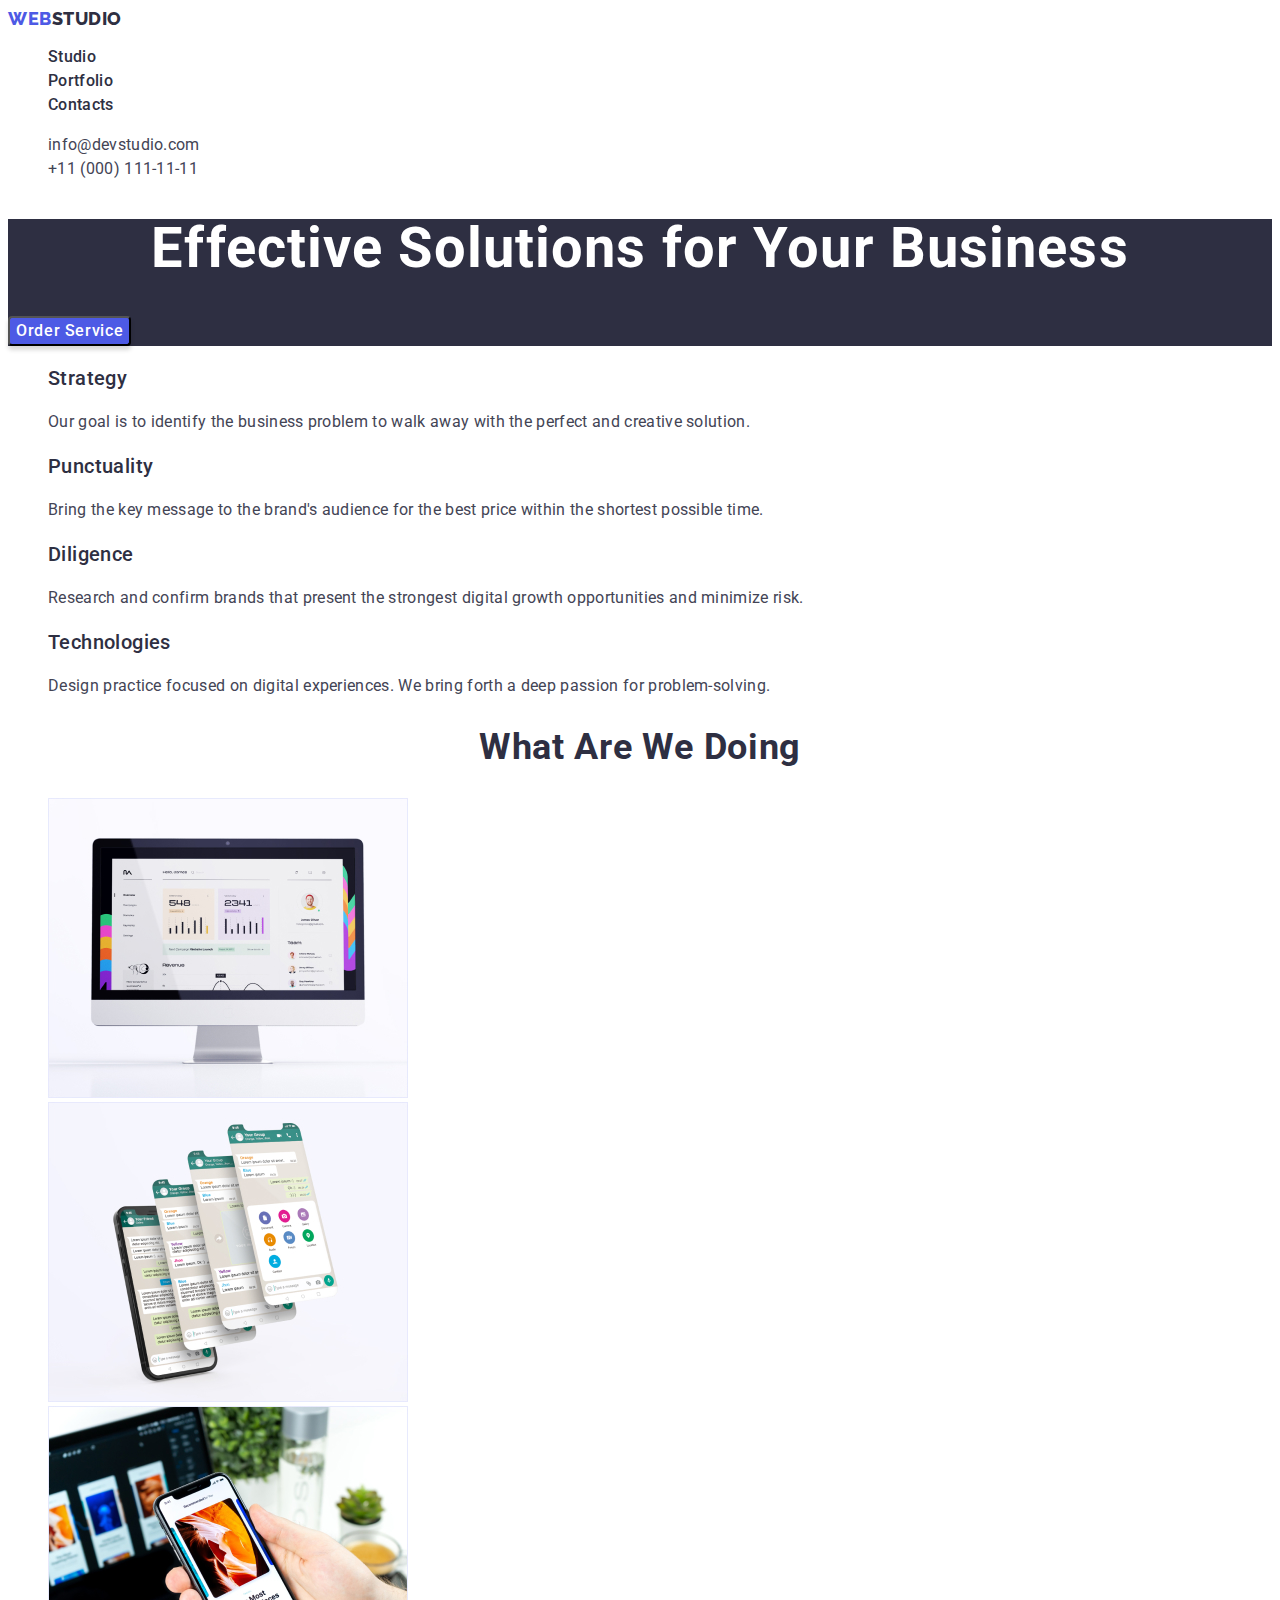
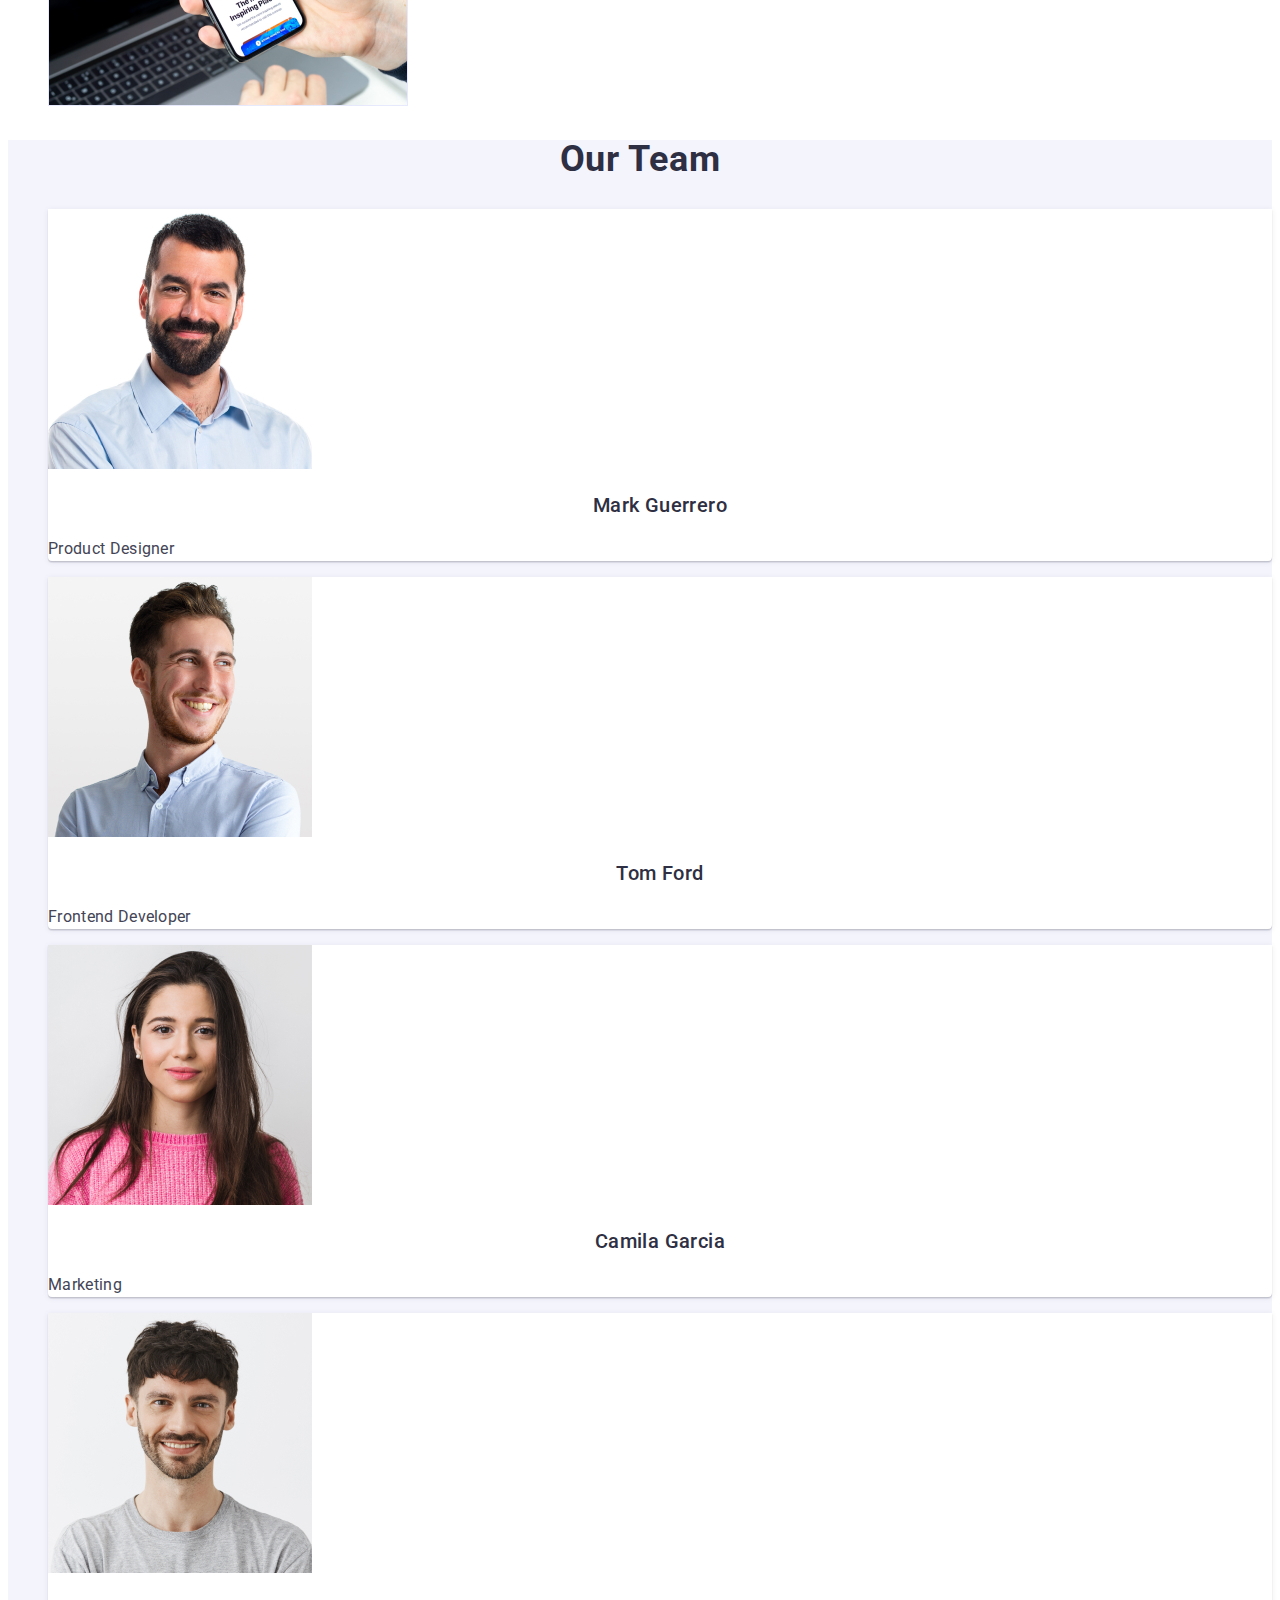
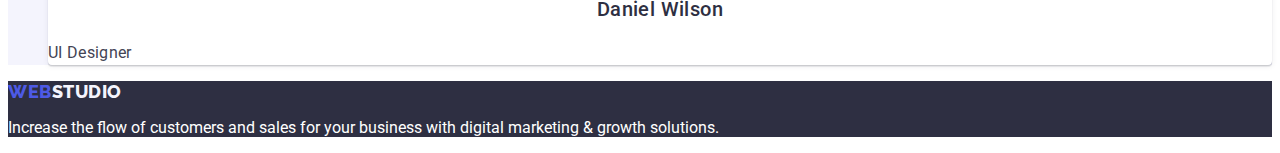
==== index.html @ bfe48718 "Initial commit" ====
<!DOCTYPE html>
<html lang="en">
  <head>
    <meta charset="UTF-8" />
    <meta http-equiv="X-UA-Compatible" content="IE=edge" />
    <meta name="viewport" content="width=device-width, initial-scale=1.0" />
    <title>WebStudio</title>
    <link rel="preconnect" href="https://fonts.googleapis.com" />
    <link rel="preconnect" href="https://fonts.gstatic.com" crossorigin />
    <link
      href="https://fonts.googleapis.com/css2?family=Raleway:wght@800&family=Roboto:wght@400;500;700;900&display=swap"
      rel="stylesheet"
    />
    <link rel="preconnect" href="https://fonts.gstatic.com" />
    <link rel="stylesheet" href="./css/styles.css" />
  </head>
  <body class="body">
    <header class="header">
      <!-- navigation -->
      <nav class="navigate">
        <!-- logo -->
        <a class="logo link" href="./index.html"
          >Web<span class="logo-part">Studio</span></a
        >

        <!--navigation -->
        <ul class="nav-link list">
          <li><a class="link-studio link" href="./index.html">Studio</a></li>
          <li>
            <a class="link-studio link" href="./portfolio.html">Portfolio</a>
          </li>
          <li><a class="link-studio link" href="">Contacts</a></li>
        </ul>
      </nav>

      <!-- contacts -->
      <address class="address list">
        <ul class="contacts-list list">
          <li>
            <a class="contacts link" href="mailto:info@devstudio.com"
              >info@devstudio.com</a
            >
          </li>
          <li>
            <a class="contacts link" href="tel:+110001111111"
              >+11 (000) 111-11-11</a
            >
          </li>
        </ul>
      </address>
    </header>

    <main>
      <section class="section-hero">
        <!-- Hero image -->
        <h1 class="title">Effective Solutions for Your Business</h1>
        <button class="title-button" type="button">Order Service</button>
      </section>

      <!-- Section_1 -->
      <section class="section-first">
        <h2 class="section-first" hidden>Section-first</h2>
        <ul class="sectionfirst-list list">
          <li class="box">
            <h3 class="title-first">Strategy</h3>
            <p class="text-box">
              Our goal is to identify the business problem to walk away with the
              perfect and creative solution.
            </p>
          </li>
          <li class="box">
            <h3 class="title-first">Punctuality</h3>
            <p class="text-box">
              Bring the key message to the brand's audience for the best price
              within the shortest possible time.
            </p>
          </li>
          <li class="box">
            <h3 class="title-first">Diligence</h3>
            <p class="text-box">
              Research and confirm brands that present the strongest digital
              growth opportunities and minimize risk.
            </p>
          </li>
          <li class="box">
            <h3 class="title-first">Technologies</h3>
            <p class="text-box">
              Design practice focused on digital experiences. We bring forth a
              deep passion for problem-solving.
            </p>
          </li>
        </ul>
      </section>

      <!-- Section_2 -->
      <section class="section-second">
        <h2 class="sectionsecond-title">What are we doing</h2>
        <ul class="img-list list">
          <li>
            <img src="./images/img3.jpg" alt="PC" width="360" height="300" />
          </li>
          <li>
            <img src="./images/img1.jpg" alt="App" width="360" height="300" />
          </li>
          <li>
            <img
              src="./images/img2.jpg"
              alt="mobile"
              width="360"
              height="300"
            />
          </li>
        </ul>
      </section>

      <!-- Section_3 -->
      <section class="section-three">
        <h2 class="team-title">Our Team</h2>
        <ul class="team-list list">
          <li class="member-team">
            <img
              src="./images/Guerrero.jpg"
              alt="mark gurerro"
              width="264"
              height="260"
            />
            <h3 class="member-name">Mark Guerrero</h3>
            <p class="position">Product Designer</p>
          </li>
          <li class="member-team">
            <img
              src="./images/Ford.jpg"
              alt="Tom Ford"
              width="264"
              height="260"
            />
            <h3 class="member-name">Tom Ford</h3>
            <p class="position">Frontend Developer</p>
          </li>
          <li class="member-team">
            <img
              src="./images/Garcia.jpg"
              alt="Camila Garcia"
              width="264"
              height="260"
            />
            <h3 class="member-name">Camila Garcia</h3>
            <p class="position">Marketing</p>
          </li>
          <li class="member-team">
            <img
              src="./images/Wilson.jpg"
              alt="Daniel Wilson"
              width="264"
              height="260"
            />
            <h3 class="member-name">Daniel Wilson</h3>
            <p class="position">UI Designer</p>
          </li>
        </ul>
      </section>
    </main>
    <!-- footer -->
    <footer class="footer">
      <a class="footer-link link" href="./index.html"
        >Web<span class="logo-footer">Studio</span></a
      >
      <p class="footer-text">
        Increase the flow of customers and sales for your business with digital
        marketing & growth solutions.
      </p>
    </footer>
  </body>
</html>
---- css/styles.css ----
:root {
    --brand-color-white: #FFFFFF;
    --brand-color-text: #434455;
    --brand-color-navyblue: #2E2F42;
    --brand-color-iris: #4D5AE5;
    --brand-color-buttonhover: #404BBF;
    --brand-color-cloud: #F4F4FD;
}

body {
    font-family: Roboto, sans-serif;
    color: var(--brand-color-text);
    background: var(--brand-color-white);
    font-size: 16px;

}

.body-portfolio {}

.link {
    text-decoration: none;
}

.list {
    list-style: none;
}


/* buttons cursor pointer */
.buttons-filters,
.title-button {
    cursor: pointer;
}


/* Header */
.header {}

/* logo */
.logo {
    font-family: Raleway, sans-serif;
    font-style: normal;
    font-weight: 800;
    font-size: 18px;
    line-height: 1.17;
    text-transform: uppercase;

    letter-spacing: 0.03em;
    color: var(--brand-color-iris);

}

.logo-part {
    color: var(--brand-color-navyblue);
}


.logo:hover {
    text-decoration: underline;
}

.link-studio {
    font-weight: 500;
    font-size: 16px;
    line-height: 1.5;
    letter-spacing: 0.02em;
    color: var(--brand-color-navyblue);

}


.link-studio:hover,
.link-studio:focus {
    color: var(--brand-color-buttonhover);
}



.contacts-list,
.contacts {
    list-style: none;
    font-size: 16px;
    line-height: 1.5;
    letter-spacing: 0.02em;
    color: var(--brand-color-text);
}

.contacts-list .contacts:hover,
.contacts-list .contacts:focus {
    color: var(--brand-color-buttonhover);
}

.nav-link .link:active,
.contacts-list .contacts:active {
    color: red;
}

.address {
    font-style: normal;
}

/* header the end */


/* main page */

.section-hero {
    background: var(--brand-color-navyblue);

}

/* Effective Solutions for Your Business */
.title {
    letter-spacing: 0.02em;
    font-weight: 700;
    font-size: 56px;
    line-height: 1.07;
    text-align: center;
    color: var(--brand-color-white);
}

.title-button {


    font-family: Roboto, sans-serif;
    background: var(--brand-color-iris);
    ;
    box-shadow: 0px 4px 4px rgba(0, 0, 0, 0.15);
    border-radius: 4px;

    font-style: normal;
    font-weight: 500;
    font-size: 16px;
    line-height: 1.5;
    letter-spacing: 0.04em;

    color: var(--brand-color-white);

}

.title-button:hover,
.title-button:focus {

    background: var(--brand-color-buttonhover);
    box-shadow: 0px 4px 4px rgba(0, 0, 0, 0.15);
    border-radius: 4px;
}



.title-first {

    font-weight: 500;
    font-size: 20px;
    line-height: 1.2;
    letter-spacing: 0.02em;
    color: var(--brand-color-navyblue);
}

.text-box {
    font-size: 16px;
    line-height: 1.5;
    letter-spacing: 0.02em;
    color: var(--brand-color-text);
}

.section-second {
    list-style: none;
}

.sectionsecond-title {
    font-size: 36px;
    text-align: center;
    letter-spacing: 0.02em;
    line-height: 1.11;
    text-transform: capitalize;

    color: var(--brand-color-navyblue);
}

.img-list {
    list-style-type: none;

}

.section-three {

    background: var(--brand-color-cloud);

}

.team-list {
    list-style: none;
    justify-content: center;
    align-items: center;

}

.team-title {
    font-size: 36px;
    letter-spacing: 0.02em;
    line-height: 1.11;
    text-align: center;
    text-transform: capitalize;
    color: var(--brand-color-navyblue);
}

.member-team {

    background: var(--brand-color-white);
    box-shadow: 0px 1px 6px rgba(46, 47, 66, 0.08), 0px 1px 1px rgba(46, 47, 66, 0.16), 0px 2px 1px rgba(46, 47, 66, 0.08);
    border-radius: 0px 0px 4px 4px;
}

.member-name {
    font-weight: 500;
    font-size: 20px;
    letter-spacing: 0.02em;
    line-height: 1.2;
    text-align: center;

    /* NAVY BLUE */

    color: var(--brand-color-navyblue);
}

.position {
    line-height: 1.5;
    letter-spacing: 0.02em;
    color: var(--brand-color-text);

}

.footer {

    background: var(--brand-color-navyblue);
}

.footer-link {
    text-decoration: none;
    font-family: Raleway, sans-serif;
    font-weight: 800;
    line-height: 1.17;
    font-size: 18px;
    letter-spacing: 0.03em;
    text-transform: uppercase;
    color: var(--brand-color-iris);
    ;
}

.footer-link:hover,
.footer-link:focus {
    text-decoration: underline;
}

.logo-footer {
    color: var(--brand-color-cloud);
}

.footer-text {

    color: var(--brand-color-white);
}

/* portfolio */
.top-title {
    font-weight: 500;
    font-size: 20px;
    letter-spacing: 0.02em;
    line-height: 1.2;
    color: var(--brand-color-navyblue);
}


.buttons-filters {
    color: var(--brand-color-iris);
    background: var(--brand-color-cloud);
    font-family: Roboto, sans-serif;
    font-weight: 500;
    font-size: 16px;
    line-height: 1.5;
    letter-spacing: 0.04em;
}

.btn-first {
    color: var(--brand-color-iris);
    background: var(--brand-color-cloud);
}

.buttons-filters:focus,
.buttons-filters:hover {
    color: var(--brand-color-white);
    background-color: var(--brand-color-buttonhover);
}
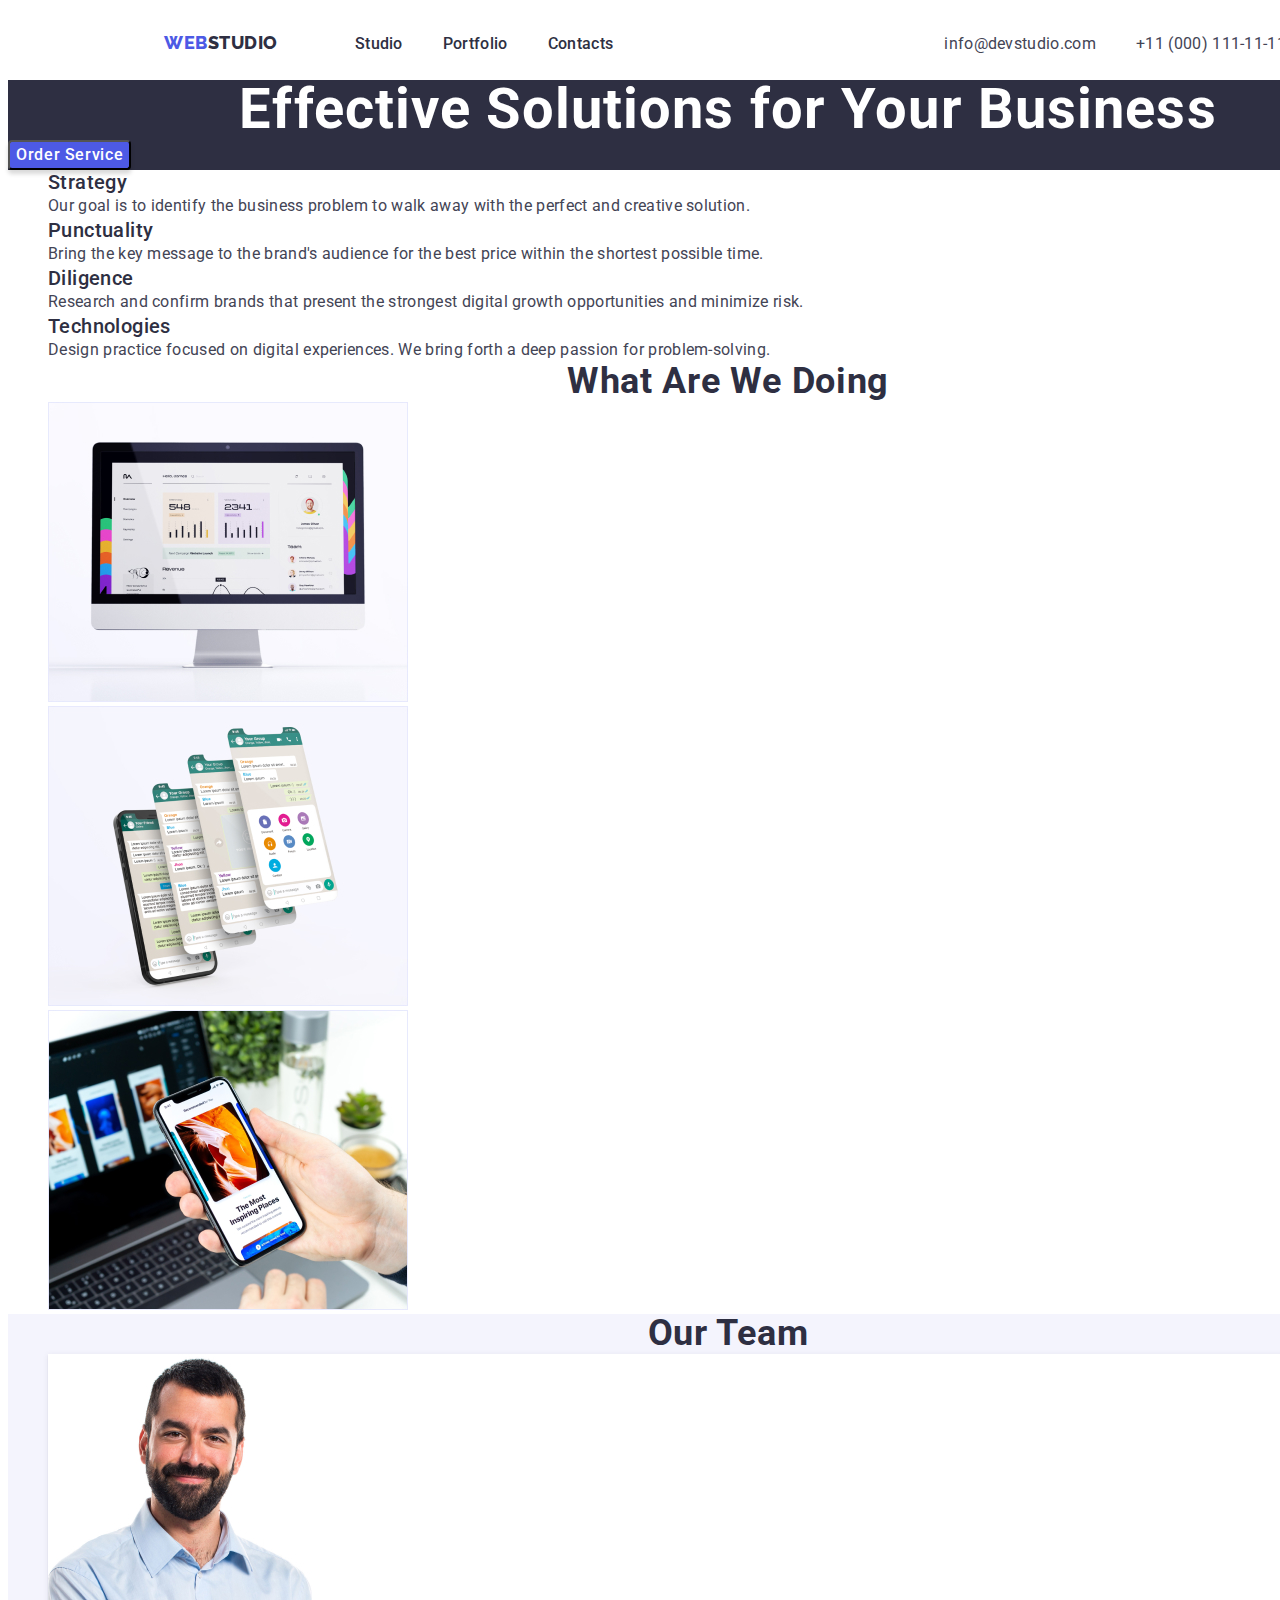
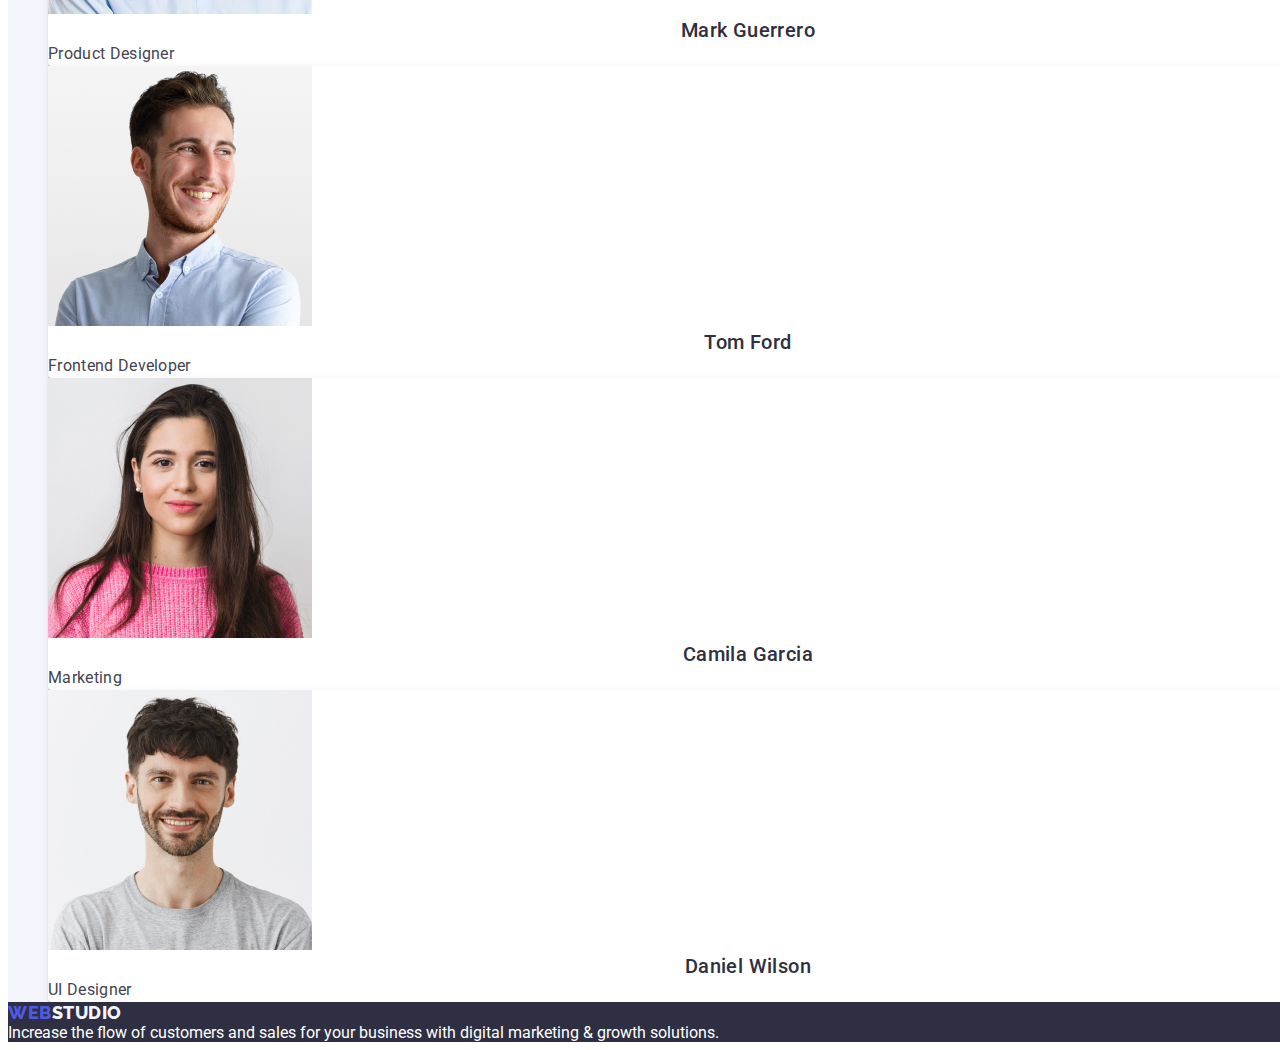
==== commit ff17812a: "first" ====
--- a/index.html
+++ b/index.html
@@ -14,7 +14,7 @@
     <link rel="preconnect" href="https://fonts.gstatic.com" />
     <link rel="stylesheet" href="./css/styles.css" />
   </head>
-  <body class="body">
+  <body class="body container">
     <header class="header">
       <!-- navigation -->
       <nav class="navigate">
--- a/css/styles.css
+++ b/css/styles.css
@@ -7,6 +7,22 @@
     --brand-color-cloud: #F4F4FD;
 }
 
+/* All margin reset */
+h1,
+h2,
+h3,
+h4,
+h5,
+h6,
+p,
+ul {
+    margin: 0;
+}
+
+.container {
+    width: 1440px;
+}
+
 body {
     font-family: Roboto, sans-serif;
     color: var(--brand-color-text);
@@ -34,7 +50,25 @@
 
 
 /* Header */
-.header {}
+.header {
+    display: flex;
+}
+
+.navigate,
+.contacts-list {
+    display: flex;
+
+    margin: 24px 0;
+
+}
+
+.nav-link {
+    display: flex;
+    margin-left: 77px;
+    padding: 0;
+    gap: 40px;
+
+}
 
 /* logo */
 .logo {
@@ -48,6 +82,8 @@
     letter-spacing: 0.03em;
     color: var(--brand-color-iris);
 
+    padding-left: 156px;
+
 }
 
 .logo-part {
@@ -83,6 +119,12 @@
     line-height: 1.5;
     letter-spacing: 0.02em;
     color: var(--brand-color-text);
+}
+
+.contacts-list {
+    margin-left: 331px;
+    padding: 0;
+    gap: 40px;
 }
 
 .contacts-list .contacts:hover,
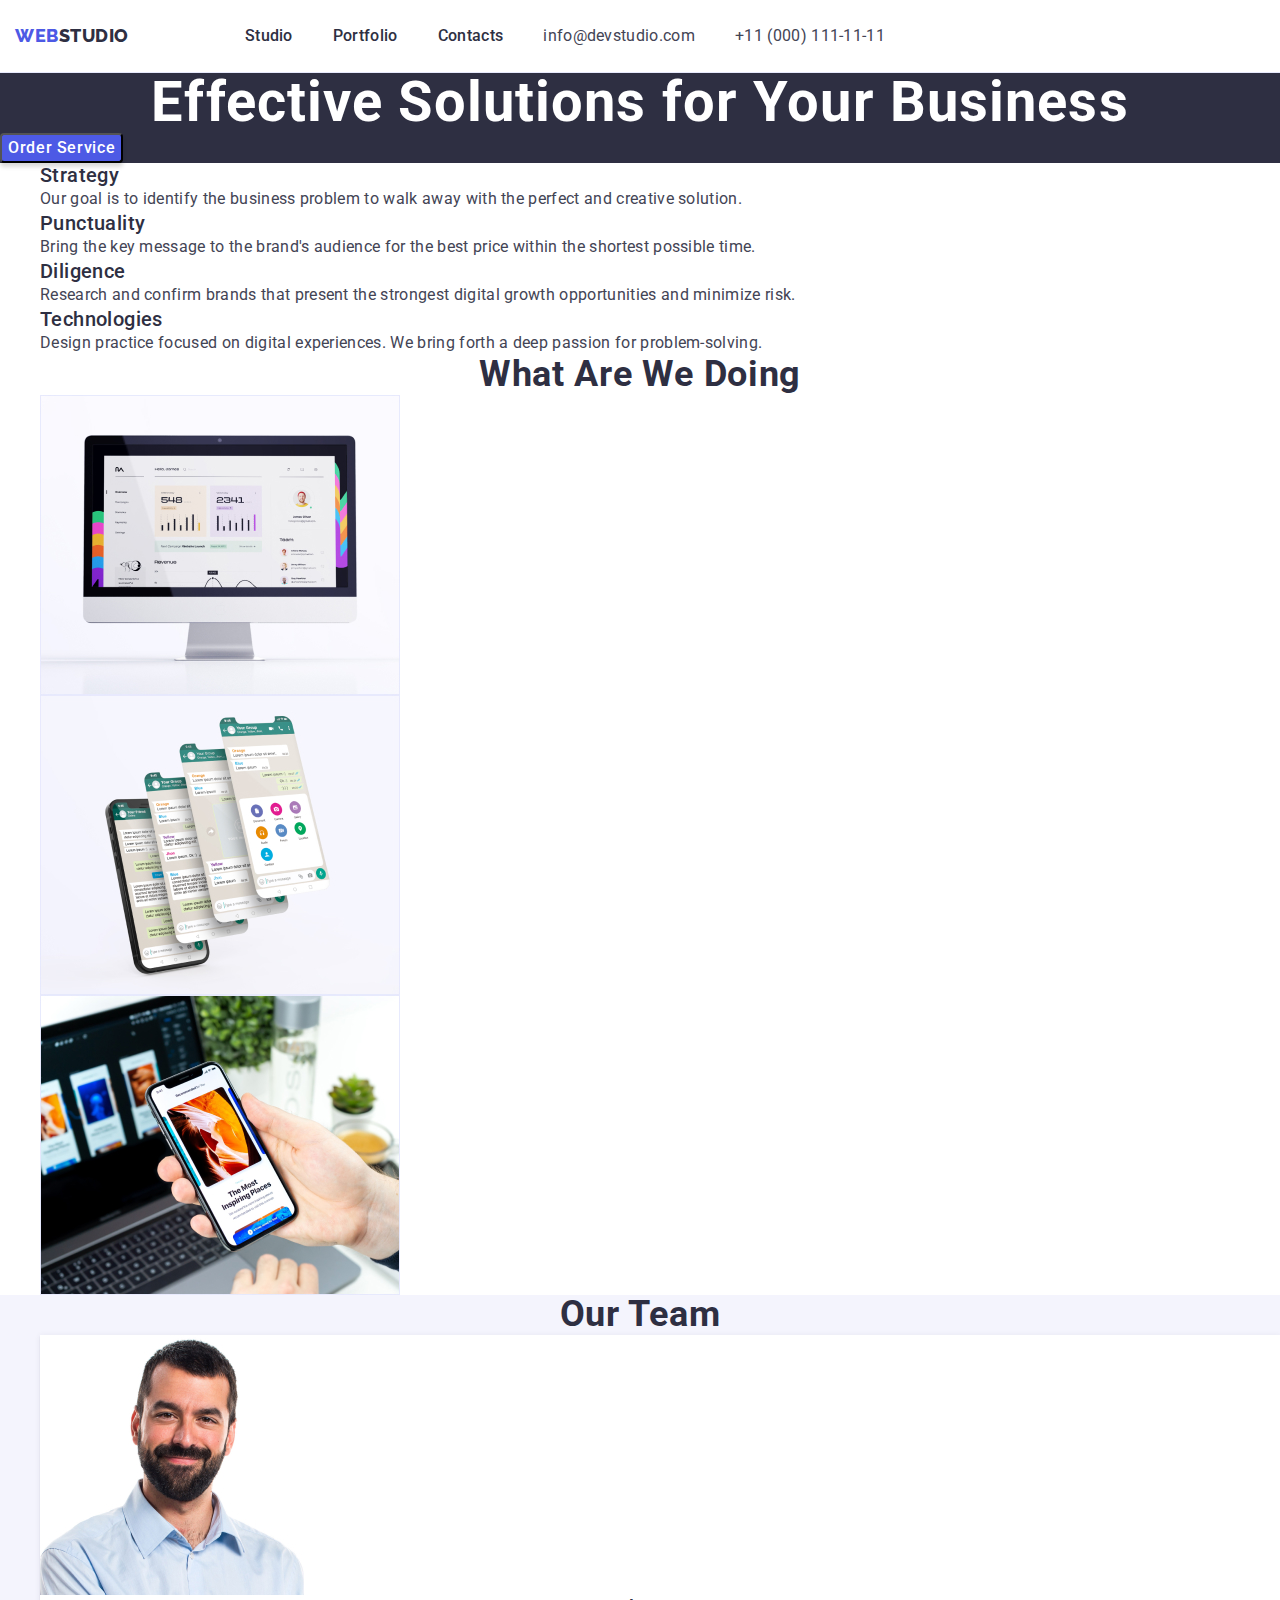
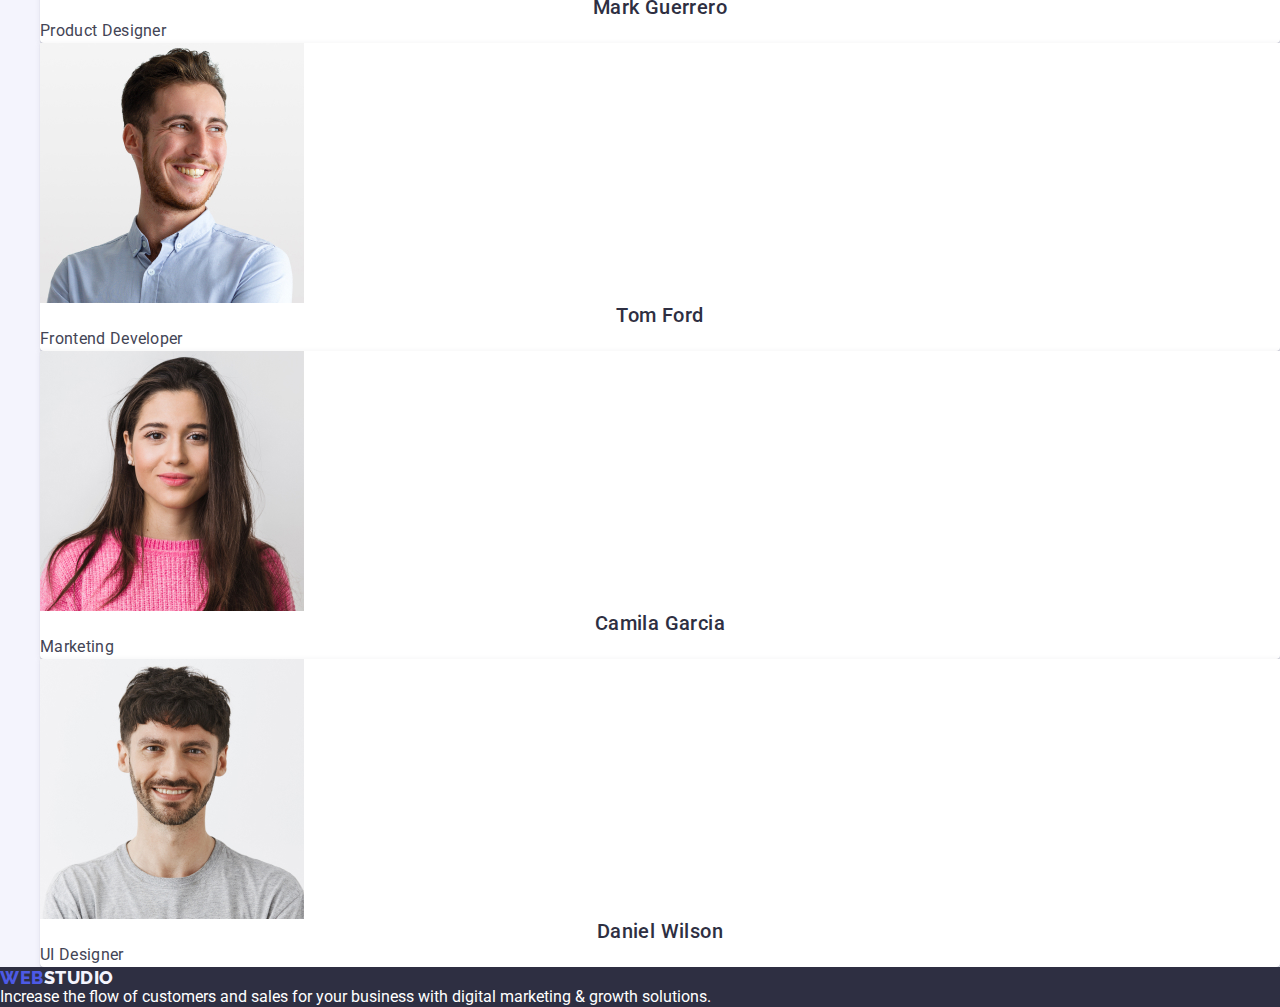
==== commit 8b9bb088: "header" ====
--- a/index.html
+++ b/index.html
@@ -12,42 +12,52 @@
       rel="stylesheet"
     />
     <link rel="preconnect" href="https://fonts.gstatic.com" />
+    <link
+      rel="stylesheet"
+      href="https://cdn.jsdelivr.net/npm/modern-normalize@1.1.0/modern-normalize.min.css"
+    />
     <link rel="stylesheet" href="./css/styles.css" />
   </head>
-  <body class="body container">
+  <body class="body">
     <header class="header">
-      <!-- navigation -->
-      <nav class="navigate">
-        <!-- logo -->
-        <a class="logo link" href="./index.html"
-          >Web<span class="logo-part">Studio</span></a
-        >
+      <div class="box-header container">
+        <!-- navigation -->
+        <nav class="navigate">
+          <!-- logo -->
+          <a class="logo link" href="./index.html"
+            >Web<span class="logo-part">Studio</span></a
+          >
 
-        <!--navigation -->
-        <ul class="nav-link list">
-          <li><a class="link-studio link" href="./index.html">Studio</a></li>
-          <li>
-            <a class="link-studio link" href="./portfolio.html">Portfolio</a>
-          </li>
-          <li><a class="link-studio link" href="">Contacts</a></li>
-        </ul>
-      </nav>
+          <!--navigation -->
+          <ul class="nav-link list">
+            <li class="nav-list">
+              <a class="link-studio link" href="./index.html">Studio</a>
+            </li>
+            <li class="nav-list">
+              <a class="link-studio link" href="./portfolio.html">Portfolio</a>
+            </li>
+            <li class="nav-list">
+              <a class="link-studio link" href="">Contacts</a>
+            </li>
+          </ul>
+        </nav>
 
-      <!-- contacts -->
-      <address class="address list">
-        <ul class="contacts-list list">
-          <li>
-            <a class="contacts link" href="mailto:info@devstudio.com"
-              >info@devstudio.com</a
-            >
-          </li>
-          <li>
-            <a class="contacts link" href="tel:+110001111111"
-              >+11 (000) 111-11-11</a
-            >
-          </li>
-        </ul>
-      </address>
+        <!-- contacts -->
+        <address class="address list">
+          <ul class="contacts-list list">
+            <li>
+              <a class="contacts link" href="mailto:info@devstudio.com"
+                >info@devstudio.com</a
+              >
+            </li>
+            <li>
+              <a class="contacts link" href="tel:+110001111111"
+                >+11 (000) 111-11-11</a
+              >
+            </li>
+          </ul>
+        </address>
+      </div>
     </header>
 
     <main>
--- a/css/styles.css
+++ b/css/styles.css
@@ -20,7 +20,12 @@
 }
 
 .container {
-    width: 1440px;
+    width: 1158px;
+    padding: 0 15px;
+}
+
+img {
+    display: block;
 }
 
 body {
@@ -51,24 +56,14 @@
 
 /* Header */
 .header {
+    border-bottom: 1px solid #e7e9fc;
+}
+
+.box-header {
     display: flex;
-}
-
-.navigate,
-.contacts-list {
-    display: flex;
-
-    margin: 24px 0;
-
-}
-
-.nav-link {
-    display: flex;
-    margin-left: 77px;
-    padding: 0;
-    gap: 40px;
-
-}
+    align-items: center;
+}
+
 
 /* logo */
 .logo {
@@ -82,8 +77,7 @@
     letter-spacing: 0.03em;
     color: var(--brand-color-iris);
 
-    padding-left: 156px;
-
+    margin-right: 76px;
 }
 
 .logo-part {
@@ -93,6 +87,25 @@
 
 .logo:hover {
     text-decoration: underline;
+}
+
+/* navigation  */
+
+.navigate {
+    display: flex;
+    align-items: center;
+
+}
+
+.nav-link {
+    display: flex;
+    gap: 40px;
+
+}
+
+.nav-list {
+    padding-top: 24px;
+    padding-bottom: 24px;
 }
 
 .link-studio {
@@ -110,7 +123,7 @@
     color: var(--brand-color-buttonhover);
 }
 
-
+/* Contacts */
 
 .contacts-list,
 .contacts {
@@ -122,8 +135,7 @@
 }
 
 .contacts-list {
-    margin-left: 331px;
-    padding: 0;
+    display: flex;
     gap: 40px;
 }
 
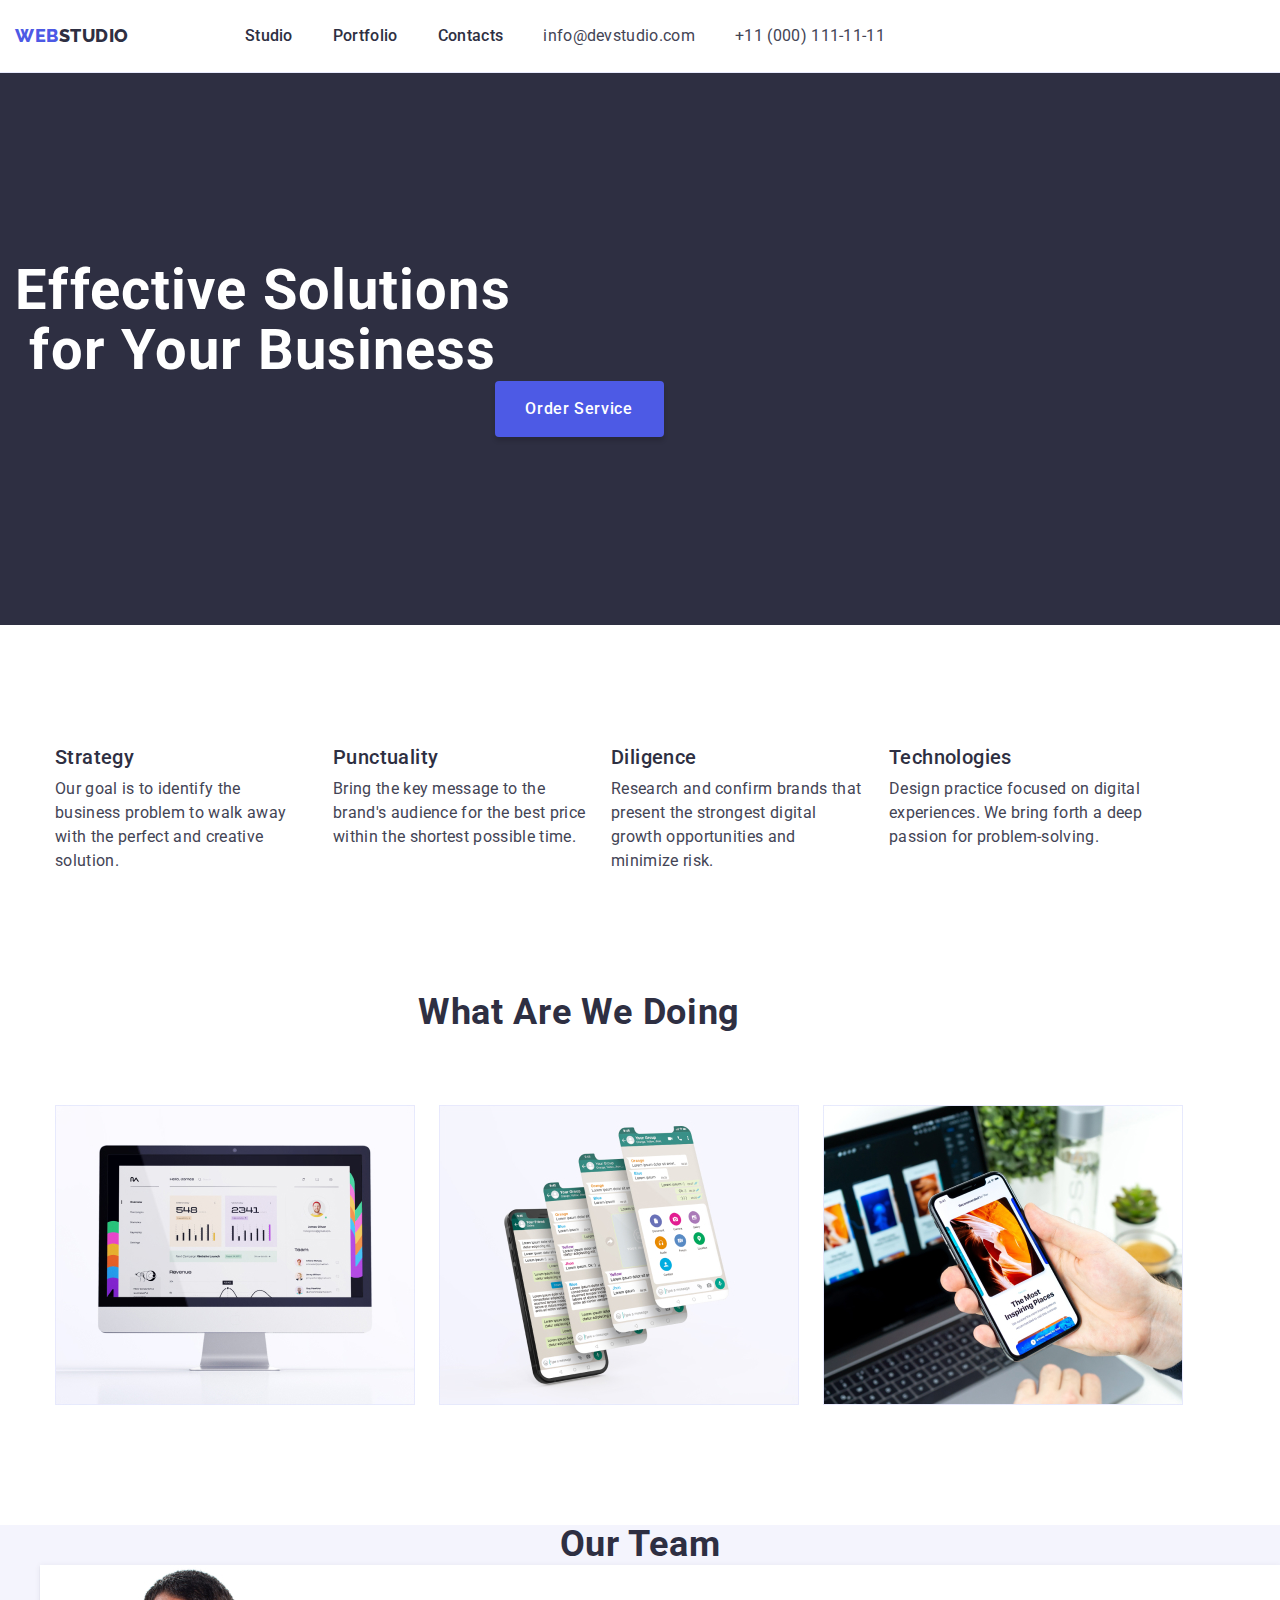
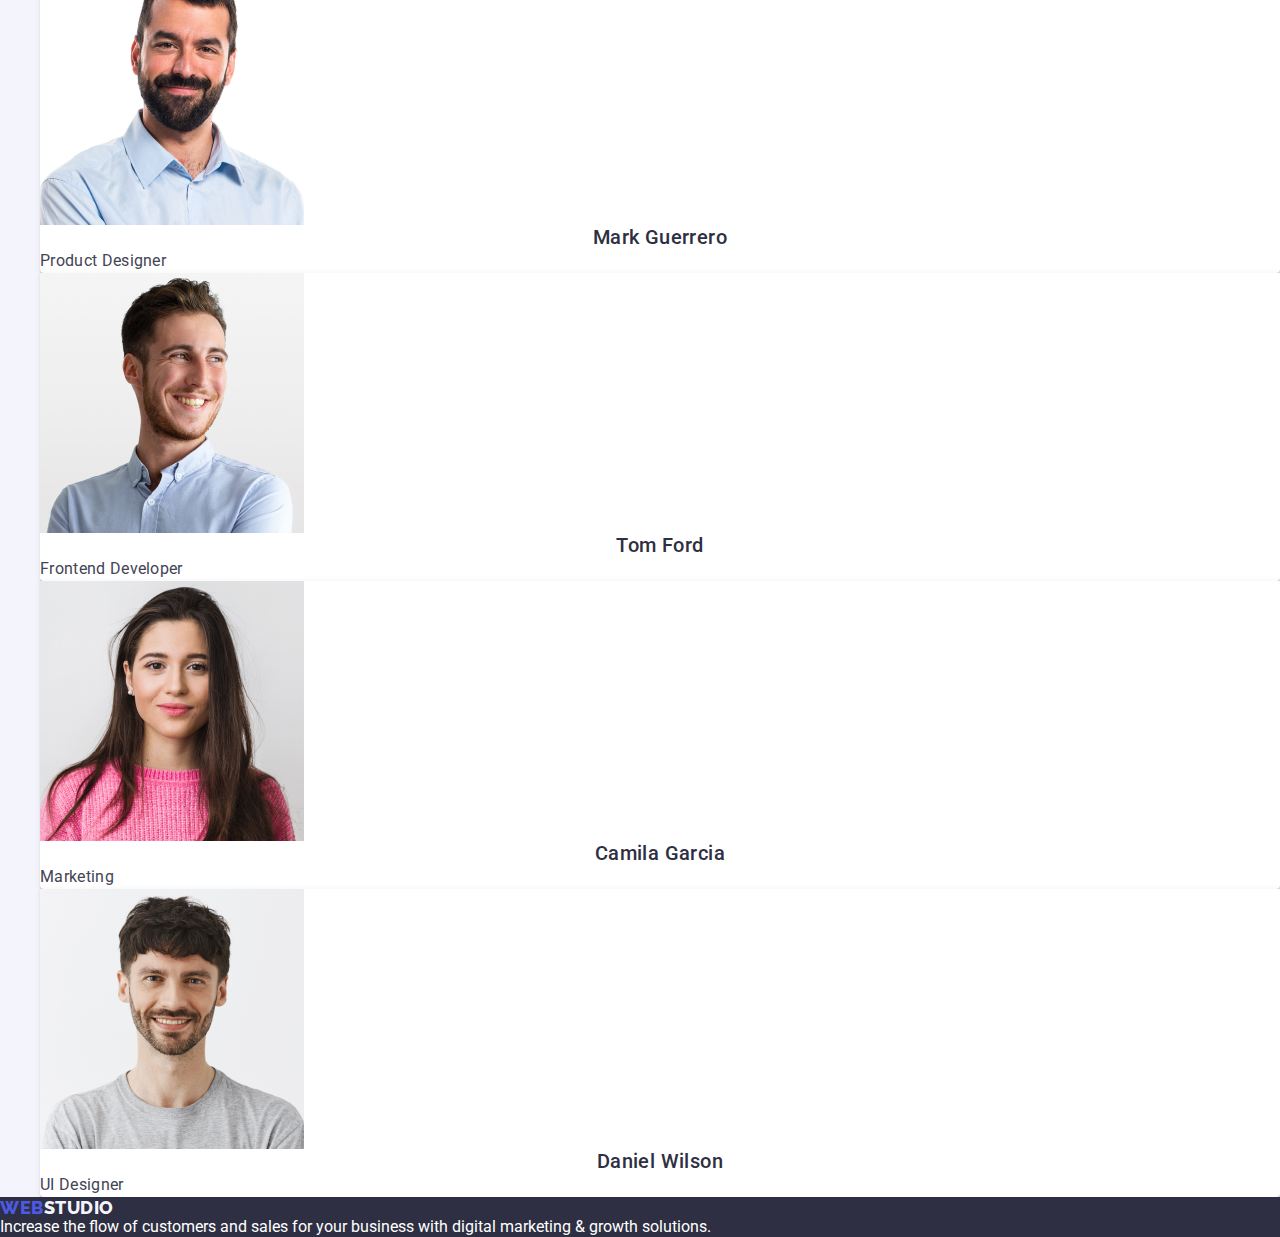
==== commit cdd88f3e: "section2" ====
--- a/index.html
+++ b/index.html
@@ -62,65 +62,71 @@
 
     <main>
       <section class="section-hero">
-        <!-- Hero image -->
-        <h1 class="title">Effective Solutions for Your Business</h1>
-        <button class="title-button" type="button">Order Service</button>
+        <div class="container">
+          <!-- Hero image -->
+          <h1 class="title">Effective Solutions for Your Business</h1>
+          <button class="title-button" type="button">Order Service</button>
+        </div>
       </section>
 
       <!-- Section_1 -->
       <section class="section-first">
-        <h2 class="section-first" hidden>Section-first</h2>
-        <ul class="sectionfirst-list list">
-          <li class="box">
-            <h3 class="title-first">Strategy</h3>
-            <p class="text-box">
-              Our goal is to identify the business problem to walk away with the
-              perfect and creative solution.
-            </p>
-          </li>
-          <li class="box">
-            <h3 class="title-first">Punctuality</h3>
-            <p class="text-box">
-              Bring the key message to the brand's audience for the best price
-              within the shortest possible time.
-            </p>
-          </li>
-          <li class="box">
-            <h3 class="title-first">Diligence</h3>
-            <p class="text-box">
-              Research and confirm brands that present the strongest digital
-              growth opportunities and minimize risk.
-            </p>
-          </li>
-          <li class="box">
-            <h3 class="title-first">Technologies</h3>
-            <p class="text-box">
-              Design practice focused on digital experiences. We bring forth a
-              deep passion for problem-solving.
-            </p>
-          </li>
-        </ul>
+        <div class="container">
+          <h2 class="section-first" hidden>Section-first</h2>
+          <ul class="sectionfirst-list list">
+            <li class="box">
+              <h3 class="title-first">Strategy</h3>
+              <p class="text-box">
+                Our goal is to identify the business problem to walk away with
+                the perfect and creative solution.
+              </p>
+            </li>
+            <li class="box">
+              <h3 class="title-first">Punctuality</h3>
+              <p class="text-box">
+                Bring the key message to the brand's audience for the best price
+                within the shortest possible time.
+              </p>
+            </li>
+            <li class="box">
+              <h3 class="title-first">Diligence</h3>
+              <p class="text-box">
+                Research and confirm brands that present the strongest digital
+                growth opportunities and minimize risk.
+              </p>
+            </li>
+            <li class="box">
+              <h3 class="title-first">Technologies</h3>
+              <p class="text-box">
+                Design practice focused on digital experiences. We bring forth a
+                deep passion for problem-solving.
+              </p>
+            </li>
+          </ul>
+        </div>
       </section>
 
       <!-- Section_2 -->
       <section class="section-second">
-        <h2 class="sectionsecond-title">What are we doing</h2>
-        <ul class="img-list list">
-          <li>
-            <img src="./images/img3.jpg" alt="PC" width="360" height="300" />
-          </li>
-          <li>
-            <img src="./images/img1.jpg" alt="App" width="360" height="300" />
-          </li>
-          <li>
-            <img
-              src="./images/img2.jpg"
-              alt="mobile"
-              width="360"
-              height="300"
-            />
-          </li>
-        </ul>
+        <div class="container">
+          <h2 class="sectionsecond-title">What are we doing</h2>
+          <ul class="img-list list">
+            <li>
+              <img src="./images/img3.jpg" alt="PC" width="360" height="300" />
+            </li>
+            <li>
+              <img src="./images/img1.jpg" alt="App" width="360" height="300" />
+            </li>
+            <li>
+              <img
+                src="./images/img2.jpg"
+                alt="mobile"
+                width="360"
+                height="300"
+              />
+            </li>
+          </ul>
+        </div>
       </section>
 
       <!-- Section_3 -->
--- a/css/styles.css
+++ b/css/styles.css
@@ -160,7 +160,7 @@
 
 .section-hero {
     background: var(--brand-color-navyblue);
-
+    padding: 188px 0;
 }
 
 /* Effective Solutions @@ -172,14 +172,20 @@
     line-height: 1.07;
     text-align: center;
     color: var(--brand-color-white);
+
+    max-width: 496px;
 }
 
 .title-button {
-
+    display: block;
+    margin: 0 auto;
+    min-width: 169px;
+    height: 56px;
+    border: none;
 
     font-family: Roboto, sans-serif;
     background: var(--brand-color-iris);
-    ;
+
     box-shadow: 0px 4px 4px rgba(0, 0, 0, 0.15);
     border-radius: 4px;
 
@@ -201,10 +207,22 @@
     border-radius: 4px;
 }
 
-
+/* section-1 */
+.section-first {
+    padding: 120px 0;
+}
+
+.sectionfirst-list {
+    display: flex;
+    gap: 24px;
+}
+
+.box {
+    flex-basis: calc((100% - 3 * 24px) / 4);
+}
 
 .title-first {
-
+    margin-bottom: 8px;
     font-weight: 500;
     font-size: 20px;
     line-height: 1.2;
@@ -219,11 +237,15 @@
     color: var(--brand-color-text);
 }
 
+/* Section 2 */
+
 .section-second {
     list-style: none;
+    padding-bottom: 120px;
 }
 
 .sectionsecond-title {
+    margin-bottom: 72px;
     font-size: 36px;
     text-align: center;
     letter-spacing: 0.02em;
@@ -235,6 +257,9 @@
 
 .img-list {
     list-style-type: none;
+    display: flex;
+    gap: 24px;
+    flex-basis: calc((100% - 3 * 16px) / 3);
 
 }
 
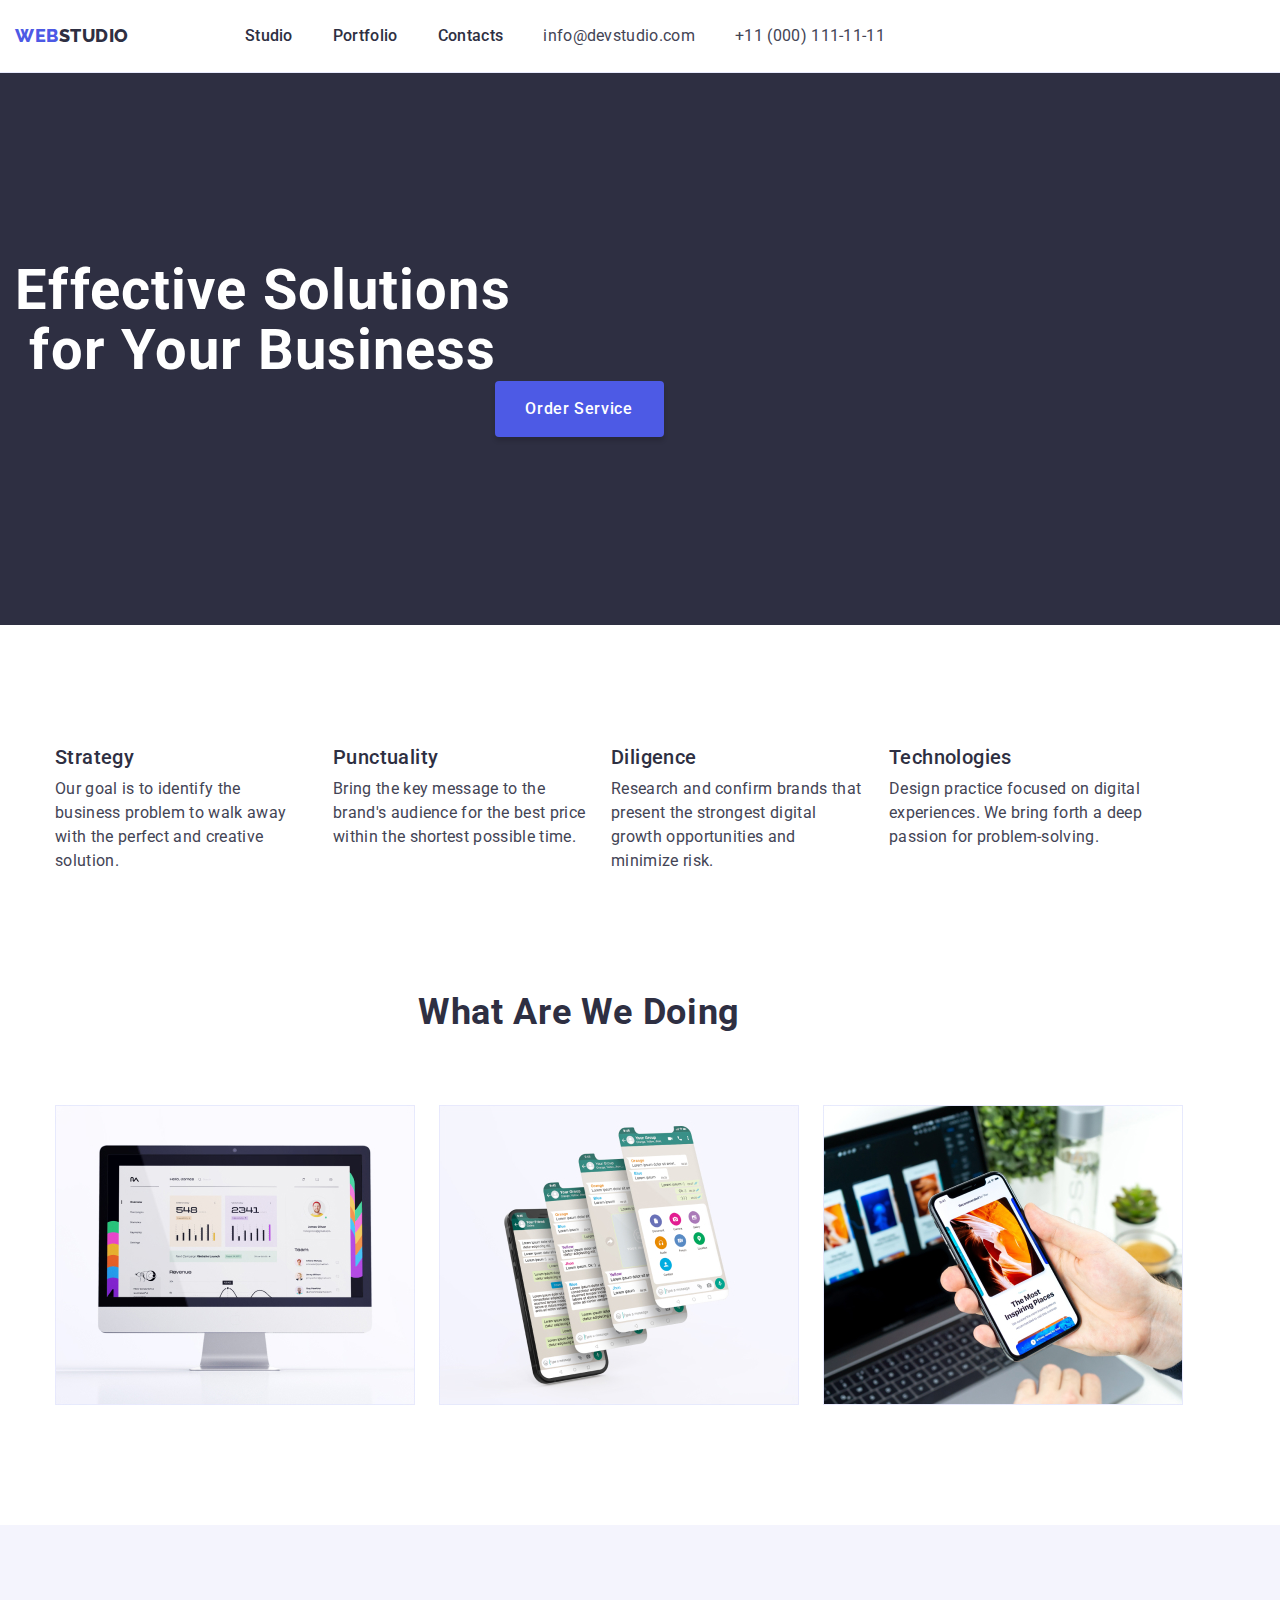
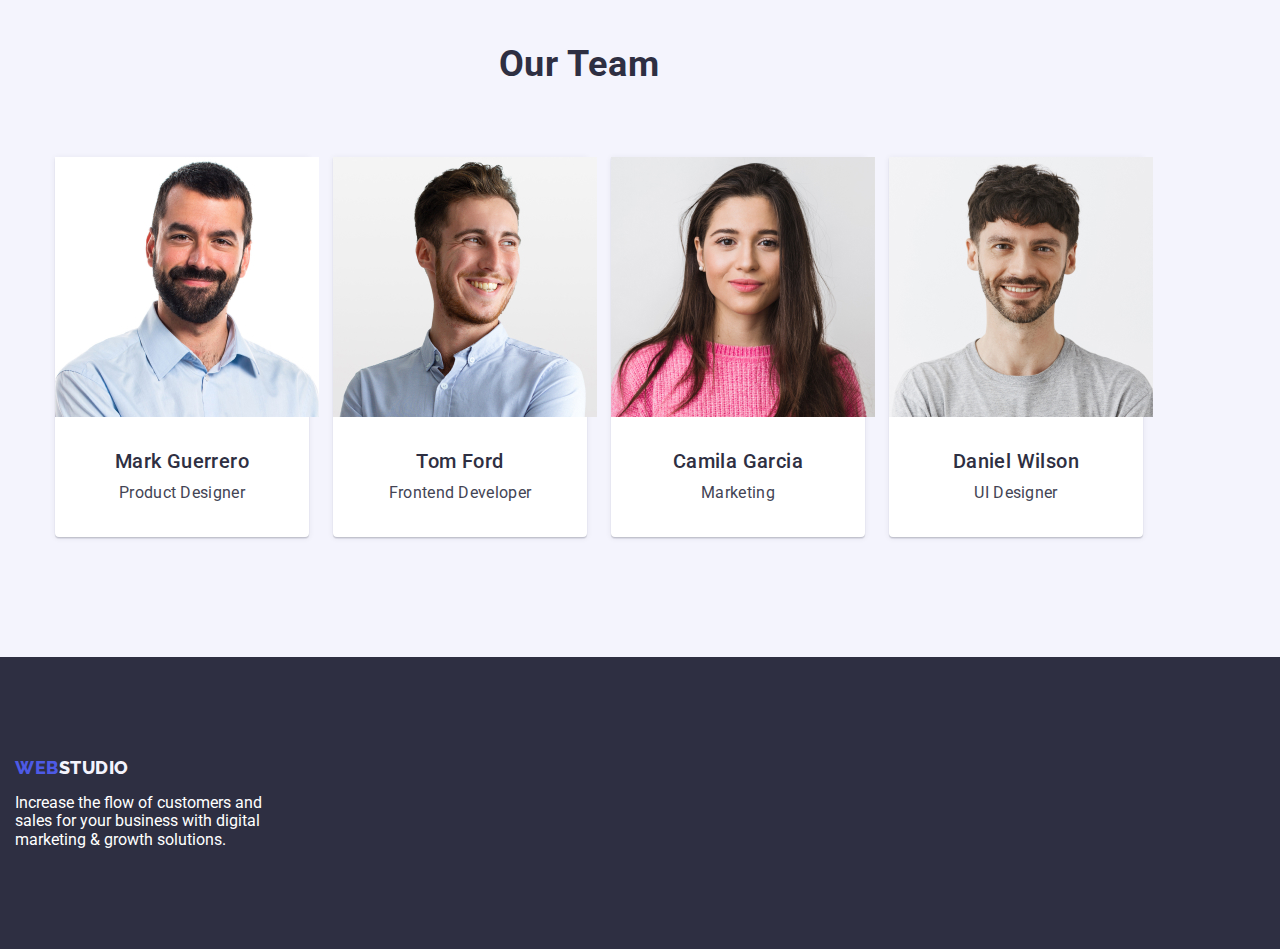
==== commit dafdf276: "portfolio" ====
--- a/index.html
+++ b/index.html
@@ -111,13 +111,13 @@
         <div class="container">
           <h2 class="sectionsecond-title">What are we doing</h2>
           <ul class="img-list list">
-            <li>
+            <li class="img-box">
               <img src="./images/img3.jpg" alt="PC" width="360" height="300" />
             </li>
-            <li>
+            <li class="img-box">
               <img src="./images/img1.jpg" alt="App" width="360" height="300" />
             </li>
-            <li>
+            <li class="img-box">
               <img
                 src="./images/img2.jpg"
                 alt="mobile"
@@ -131,60 +131,72 @@
 
       <!-- Section_3 -->
       <section class="section-three">
-        <h2 class="team-title">Our Team</h2>
-        <ul class="team-list list">
-          <li class="member-team">
-            <img
-              src="./images/Guerrero.jpg"
-              alt="mark gurerro"
-              width="264"
-              height="260"
-            />
-            <h3 class="member-name">Mark Guerrero</h3>
-            <p class="position">Product Designer</p>
-          </li>
-          <li class="member-team">
-            <img
-              src="./images/Ford.jpg"
-              alt="Tom Ford"
-              width="264"
-              height="260"
-            />
-            <h3 class="member-name">Tom Ford</h3>
-            <p class="position">Frontend Developer</p>
-          </li>
-          <li class="member-team">
-            <img
-              src="./images/Garcia.jpg"
-              alt="Camila Garcia"
-              width="264"
-              height="260"
-            />
-            <h3 class="member-name">Camila Garcia</h3>
-            <p class="position">Marketing</p>
-          </li>
-          <li class="member-team">
-            <img
-              src="./images/Wilson.jpg"
-              alt="Daniel Wilson"
-              width="264"
-              height="260"
-            />
-            <h3 class="member-name">Daniel Wilson</h3>
-            <p class="position">UI Designer</p>
-          </li>
-        </ul>
+        <div class="container">
+          <h2 class="team-title">Our Team</h2>
+          <ul class="team-list list">
+            <li class="member-team">
+              <img
+                src="./images/Guerrero.jpg"
+                alt="mark gurerro"
+                width="264"
+                height="260"
+              />
+              <div class="member-box">
+                <h3 class="member-name">Mark Guerrero</h3>
+                <p class="position">Product Designer</p>
+              </div>
+            </li>
+            <li class="member-team">
+              <img
+                src="./images/Ford.jpg"
+                alt="Tom Ford"
+                width="264"
+                height="260"
+              />
+              <div class="member-box">
+                <h3 class="member-name">Tom Ford</h3>
+                <p class="position">Frontend Developer</p>
+              </div>
+            </li>
+            <li class="member-team">
+              <img
+                src="./images/Garcia.jpg"
+                alt="Camila Garcia"
+                width="264"
+                height="260"
+              />
+              <div class="member-box">
+                <h3 class="member-name">Camila Garcia</h3>
+                <p class="position">Marketing</p>
+              </div>
+            </li>
+            <li class="member-team">
+              <img
+                src="./images/Wilson.jpg"
+                alt="Daniel Wilson"
+                width="264"
+                height="260"
+              />
+              <div class="member-box">
+                <h3 class="member-name">Daniel Wilson</h3>
+                <p class="position">UI Designer</p>
+              </div>
+            </li>
+          </ul>
+        </div>
       </section>
     </main>
     <!-- footer -->
     <footer class="footer">
-      <a class="footer-link link" href="./index.html"
-        >Web<span class="logo-footer">Studio</span></a
-      >
-      <p class="footer-text">
-        Increase the flow of customers and sales for your business with digital
-        marketing & growth solutions.
-      </p>
+      <div class="container">
+        <a class="footer-link link" href="./index.html"
+          >Web<span class="logo-footer">Studio</span></a
+        >
+        <p class="footer-text">
+          Increase the flow of customers and sales for your business with
+          digital marketing & growth solutions.
+        </p>
+      </div>
     </footer>
   </body>
 </html>
--- a/css/styles.css
+++ b/css/styles.css
@@ -5,6 +5,7 @@
     --brand-color-iris: #4D5AE5;
     --brand-color-buttonhover: #404BBF;
     --brand-color-cloud: #F4F4FD;
+    --brand-color-borderbutton: #e7e9fc;
 }
 
 /* All margin reset */
@@ -104,8 +105,7 @@
 }
 
 .nav-list {
-    padding-top: 24px;
-    padding-bottom: 24px;
+    padding: 24px 0;
 }
 
 .link-studio {
@@ -218,7 +218,7 @@
 }
 
 .box {
-    flex-basis: calc((100% - 3 * 24px) / 4);
+    width: calc((100% - 72px) / 4);
 }
 
 .title-first {
@@ -259,40 +259,54 @@
     list-style-type: none;
     display: flex;
     gap: 24px;
+}
+
+.img-box {
     flex-basis: calc((100% - 3 * 16px) / 3);
 
 }
 
+/* Section 3 */
 .section-three {
+    padding: 120px 0;
 
     background: var(--brand-color-cloud);
 
 }
 
+.team-title {
+    margin-bottom: 72px;
+    font-size: 36px;
+    letter-spacing: 0.02em;
+    line-height: 1.11;
+    text-align: center;
+    text-transform: capitalize;
+    color: var(--brand-color-navyblue);
+}
+
 .team-list {
+    display: flex;
+    gap: 24px;
     list-style: none;
     justify-content: center;
     align-items: center;
 
 }
 
-.team-title {
-    font-size: 36px;
-    letter-spacing: 0.02em;
-    line-height: 1.11;
-    text-align: center;
-    text-transform: capitalize;
-    color: var(--brand-color-navyblue);
-}
-
 .member-team {
-
+    width: calc((100% - 72px) / 4);
     background: var(--brand-color-white);
     box-shadow: 0px 1px 6px rgba(46, 47, 66, 0.08), 0px 1px 1px rgba(46, 47, 66, 0.16), 0px 2px 1px rgba(46, 47, 66, 0.08);
     border-radius: 0px 0px 4px 4px;
 }
 
+.member-box {
+    padding: 32px 16px;
+    border-radius: 0px 0px 4px 4px;
+}
+
 .member-name {
+    margin-bottom: 8px;
     font-weight: 500;
     font-size: 20px;
     letter-spacing: 0.02em;
@@ -305,18 +319,22 @@
 }
 
 .position {
+    text-align: center;
     line-height: 1.5;
     letter-spacing: 0.02em;
     color: var(--brand-color-text);
 
 }
 
+/* Footer */
 .footer {
-
+    padding: 100px 0;
     background: var(--brand-color-navyblue);
 }
 
 .footer-link {
+    display: inline-block;
+    margin-bottom: 16px;
     text-decoration: none;
     font-family: Raleway, sans-serif;
     font-weight: 800;
@@ -325,7 +343,7 @@
     letter-spacing: 0.03em;
     text-transform: uppercase;
     color: var(--brand-color-iris);
-    ;
+
 }
 
 .footer-link:hover,
@@ -338,11 +356,22 @@
 }
 
 .footer-text {
-
+    max-width: 264px;
     color: var(--brand-color-white);
 }
 
 /* portfolio */
+.filter {
+    padding: 96px 0 120px;
+}
+
+.buttons-list {
+    display: flex;
+    justify-content: center;
+    gap: 24px;
+    margin-bottom: 72px;
+}
+
 .top-title {
     font-weight: 500;
     font-size: 20px;
@@ -353,6 +382,9 @@
 
 
 .buttons-filters {
+    padding: 12px 24px;
+    border: 1px solid var(--brand-color-borderbutton);
+    border-radius: 4px;
     color: var(--brand-color-iris);
     background: var(--brand-color-cloud);
     font-family: Roboto, sans-serif;
@@ -362,6 +394,24 @@
     letter-spacing: 0.04em;
 }
 
+.img-top {
+    display: flex;
+    flex-wrap: wrap;
+    column-gap: 24px;
+    row-gap: 48px;
+}
+
+.portfolio-list {
+    width: calc((100% - 48px) / 3);
+}
+
+.box-app {
+    padding: 32px 16px;
+    border: 1px solid var(--brand-color-borderbutton);
+    border-top: none;
+
+}
+
 .btn-first {
     color: var(--brand-color-iris);
     background: var(--brand-color-cloud);
@@ -369,6 +419,7 @@
 
 .buttons-filters:focus,
 .buttons-filters:hover {
+    border: 1px solid transparent;
     color: var(--brand-color-white);
     background-color: var(--brand-color-buttonhover);
 }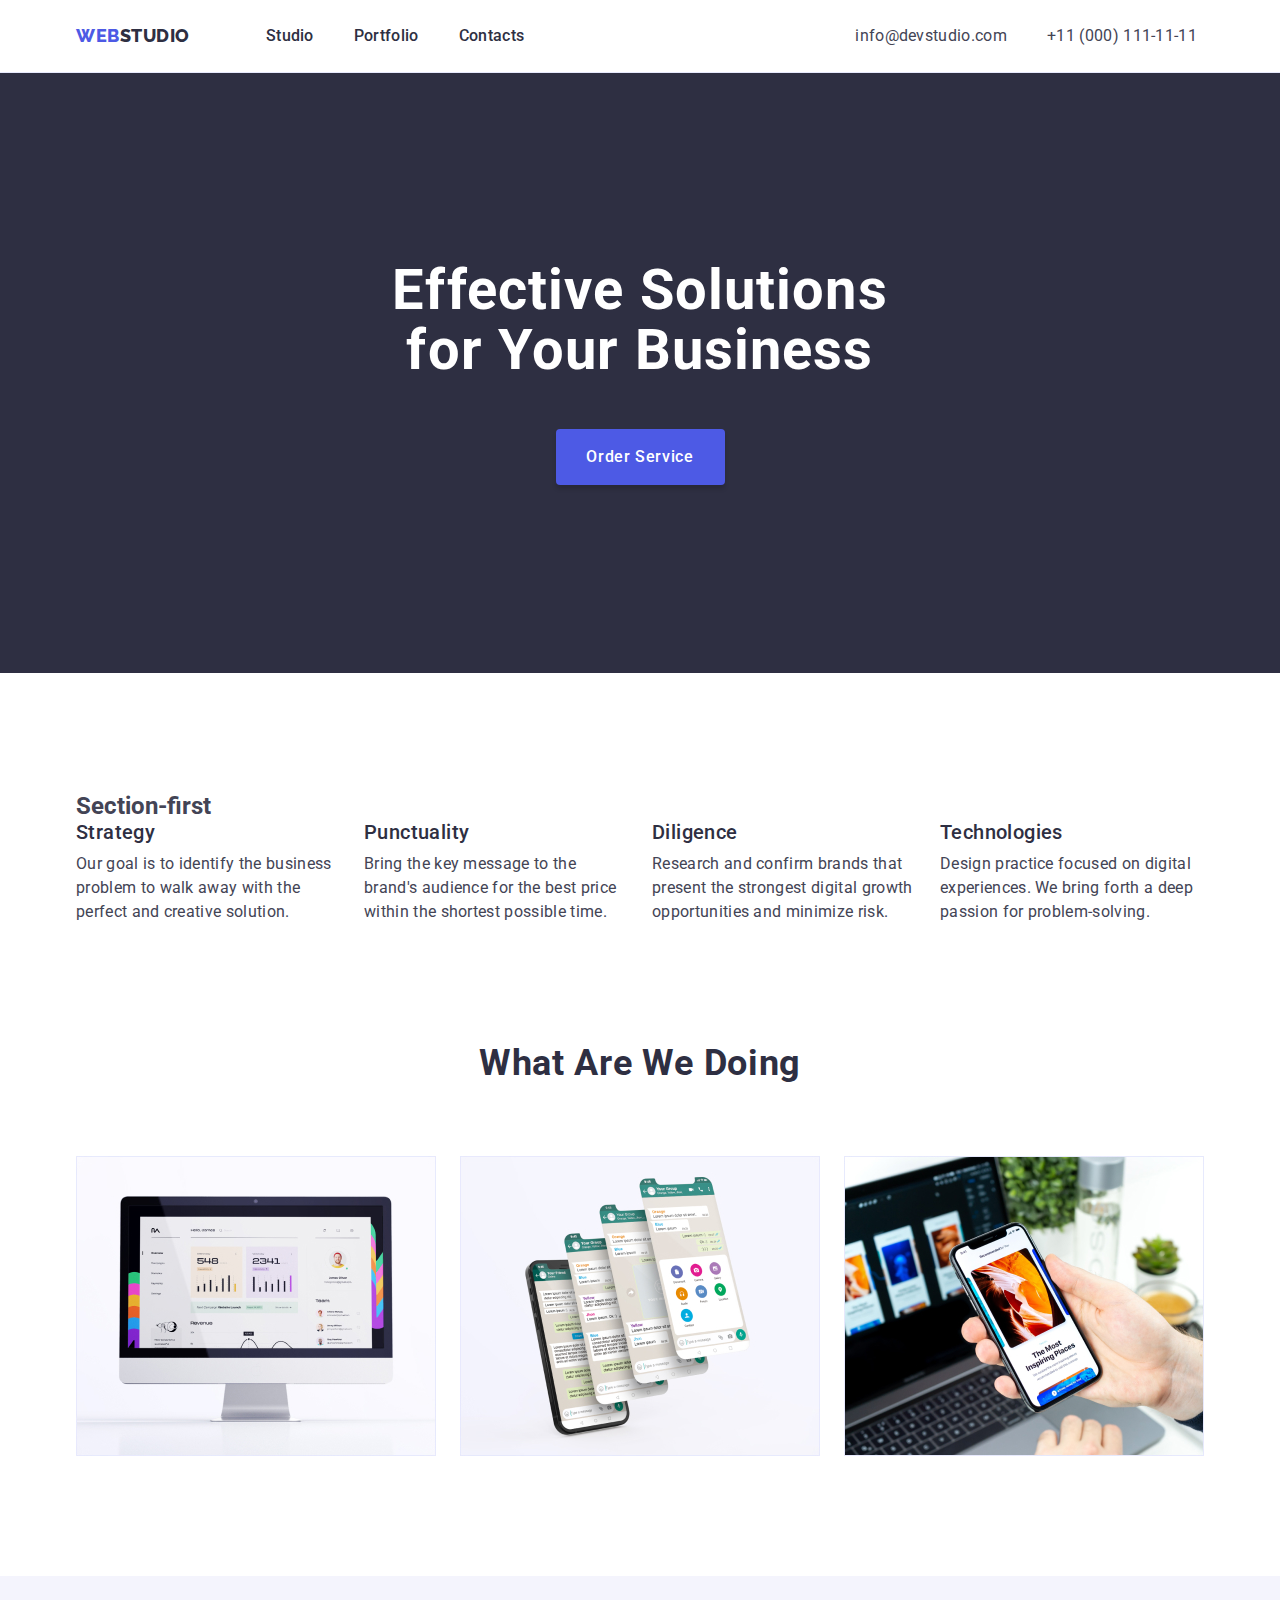
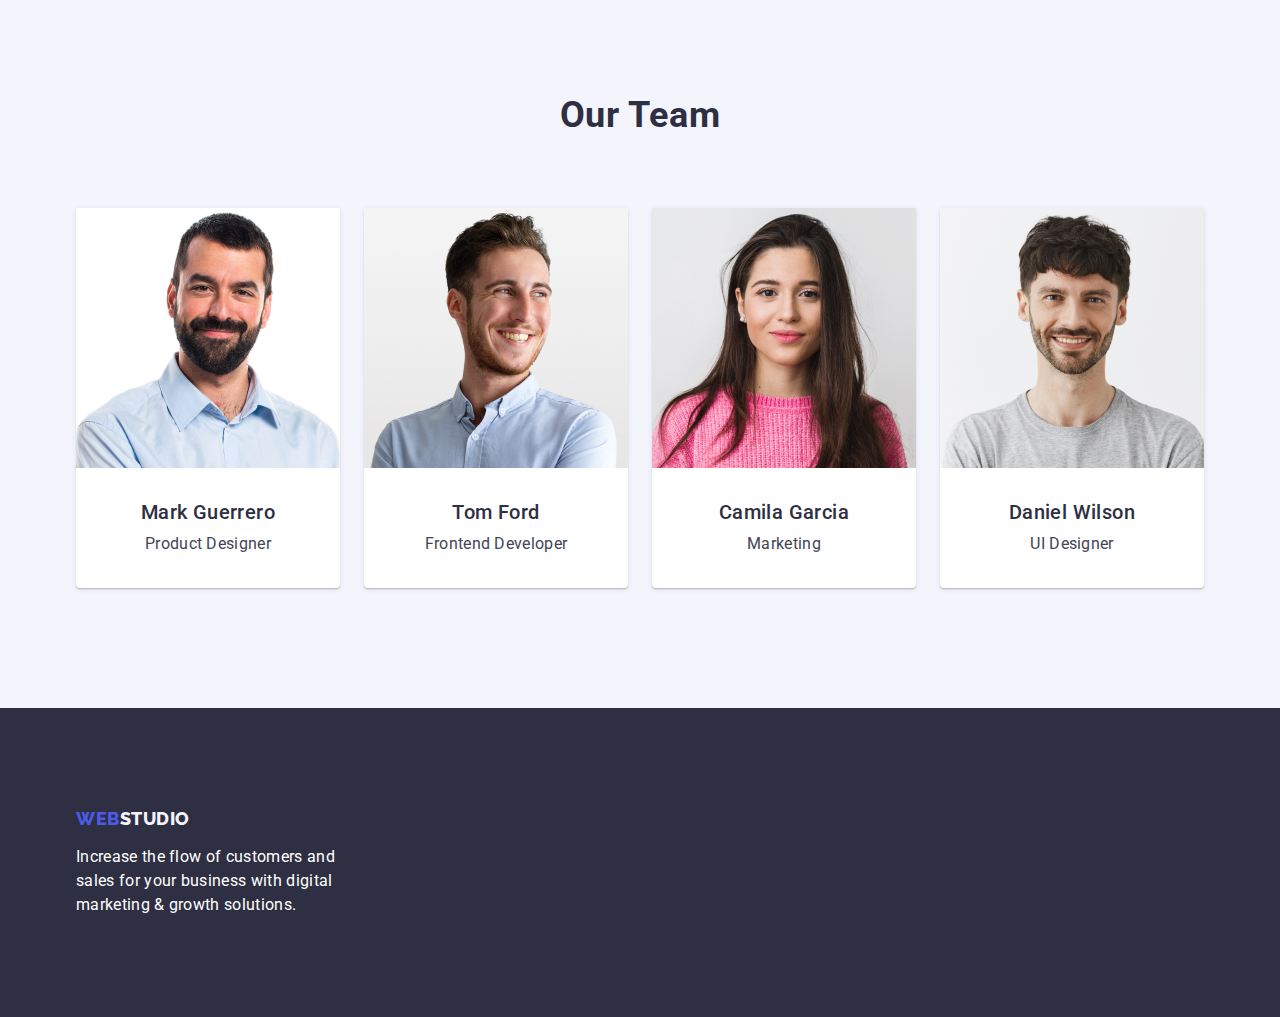
==== commit 4b0a1bec: "THE END" ====
--- a/index.html
+++ b/index.html
@@ -72,7 +72,7 @@
       <!-- Section_1 -->
       <section class="section-first">
         <div class="container">
-          <h2 class="section-first" hidden>Section-first</h2>
+          <h2 class="section-title">Section-first</h2>
           <ul class="sectionfirst-list list">
             <li class="box">
               <h3 class="title-first">Strategy</h3>
--- a/css/styles.css
+++ b/css/styles.css
@@ -6,6 +6,16 @@
     --brand-color-buttonhover: #404BBF;
     --brand-color-cloud: #F4F4FD;
     --brand-color-borderbutton: #e7e9fc;
+}
+
+html {
+    box-sizing: border-box;
+}
+
+*,
+*::after,
+*::before {
+    box-sizing: inherit;
 }
 
 /* All margin reset */
@@ -20,9 +30,14 @@
     margin: 0;
 }
 
+ul {
+    padding-left: 0;
+}
+
 .container {
     width: 1158px;
     padding: 0 15px;
+    margin: 0 auto;
 }
 
 img {
@@ -36,8 +51,6 @@
     font-size: 16px;
 
 }
-
-.body-portfolio {}
 
 .link {
     text-decoration: none;
@@ -95,16 +108,18 @@
 .navigate {
     display: flex;
     align-items: center;
-
+    margin-right: 331px;
 }
 
 .nav-link {
     display: flex;
     gap: 40px;
 
-}
-
-.nav-list {
+
+}
+
+.link-studio {
+    display: block;
     padding: 24px 0;
 }
 
@@ -137,6 +152,7 @@
 .contacts-list {
     display: flex;
     gap: 40px;
+    margin-right: auto;
 }
 
 .contacts-list .contacts:hover,
@@ -144,10 +160,10 @@
     color: var(--brand-color-buttonhover);
 }
 
-.nav-link .link:active,
+/* .nav-link .link:active, 
 .contacts-list .contacts:active {
     color: red;
-}
+}*/
 
 .address {
     font-style: normal;
@@ -166,6 +182,7 @@
 /* Effective Solutions  for Your Business */
 .title {
+    margin: 0 auto;
     letter-spacing: 0.02em;
     font-weight: 700;
     font-size: 56px;
@@ -174,6 +191,7 @@
     color: var(--brand-color-white);
 
     max-width: 496px;
+    margin-bottom: 48px;
 }
 
 .title-button {
@@ -212,13 +230,28 @@
     padding: 120px 0;
 }
 
+.visual-hiden {
+    position: absolute;
+    width: 1px;
+    height: 1px;
+    margin: -1px;
+    border: 0;
+    padding: 0;
+
+    white-space: nowrap;
+    clip-path: inset(100%);
+    clip: rect(0 0 0 0);
+    overflow: hidden;
+}
+
 .sectionfirst-list {
     display: flex;
     gap: 24px;
 }
 
 .box {
-    width: calc((100% - 72px) / 4);
+
+    flex-basis: calc((100% - 72px) / 4);
 }
 
 .title-first {
@@ -262,7 +295,7 @@
 }
 
 .img-box {
-    flex-basis: calc((100% - 3 * 16px) / 3);
+    flex-basis: calc((100% - 3 * 16) / 3);
 
 }
 
@@ -294,6 +327,7 @@
 }
 
 .member-team {
+
     width: calc((100% - 72px) / 4);
     background: var(--brand-color-white);
     box-shadow: 0px 1px 6px rgba(46, 47, 66, 0.08), 0px 1px 1px rgba(46, 47, 66, 0.16), 0px 2px 1px rgba(46, 47, 66, 0.08);
@@ -357,6 +391,8 @@
 
 .footer-text {
     max-width: 264px;
+    letter-spacing: 0.02em;
+    line-height: 1.5;
     color: var(--brand-color-white);
 }
 
@@ -372,7 +408,10 @@
     margin-bottom: 72px;
 }
 
+/* main list portfolio */
+
 .top-title {
+    margin-bottom: 8px;
     font-weight: 500;
     font-size: 20px;
     letter-spacing: 0.02em;
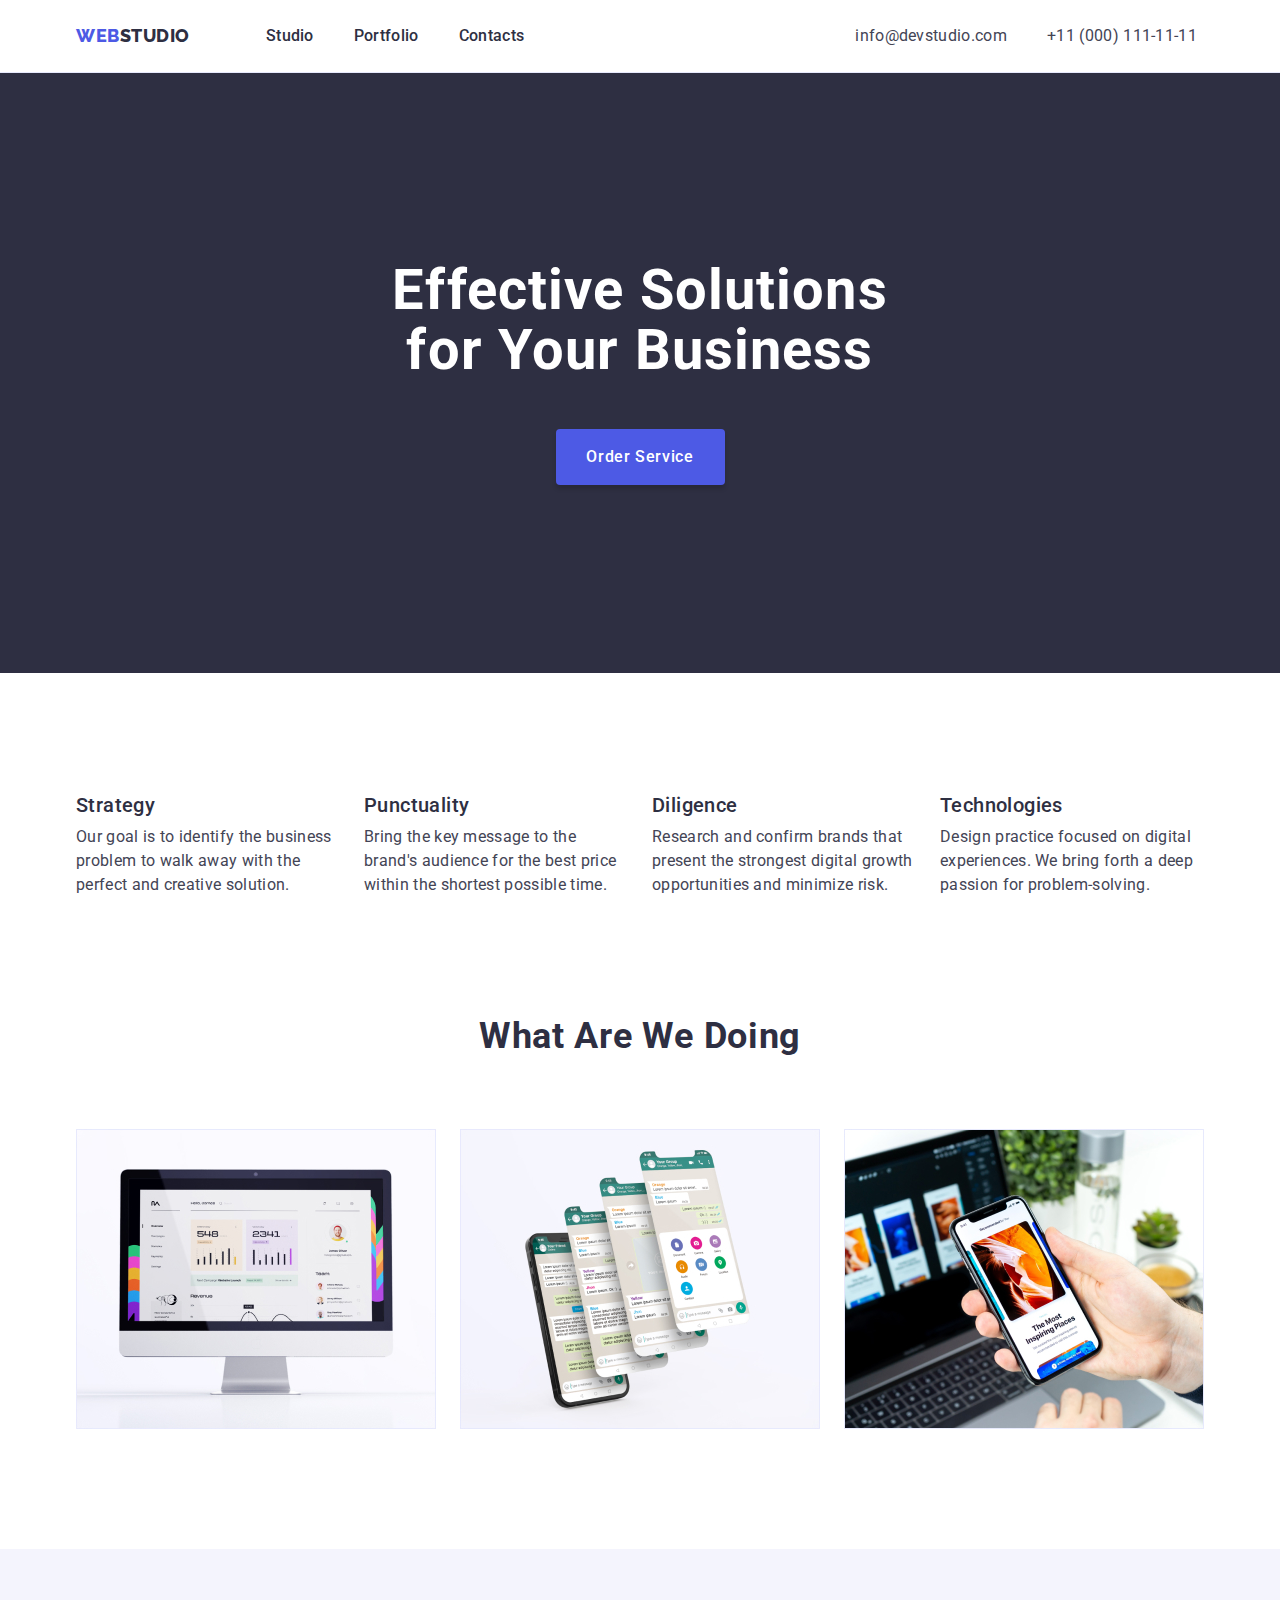
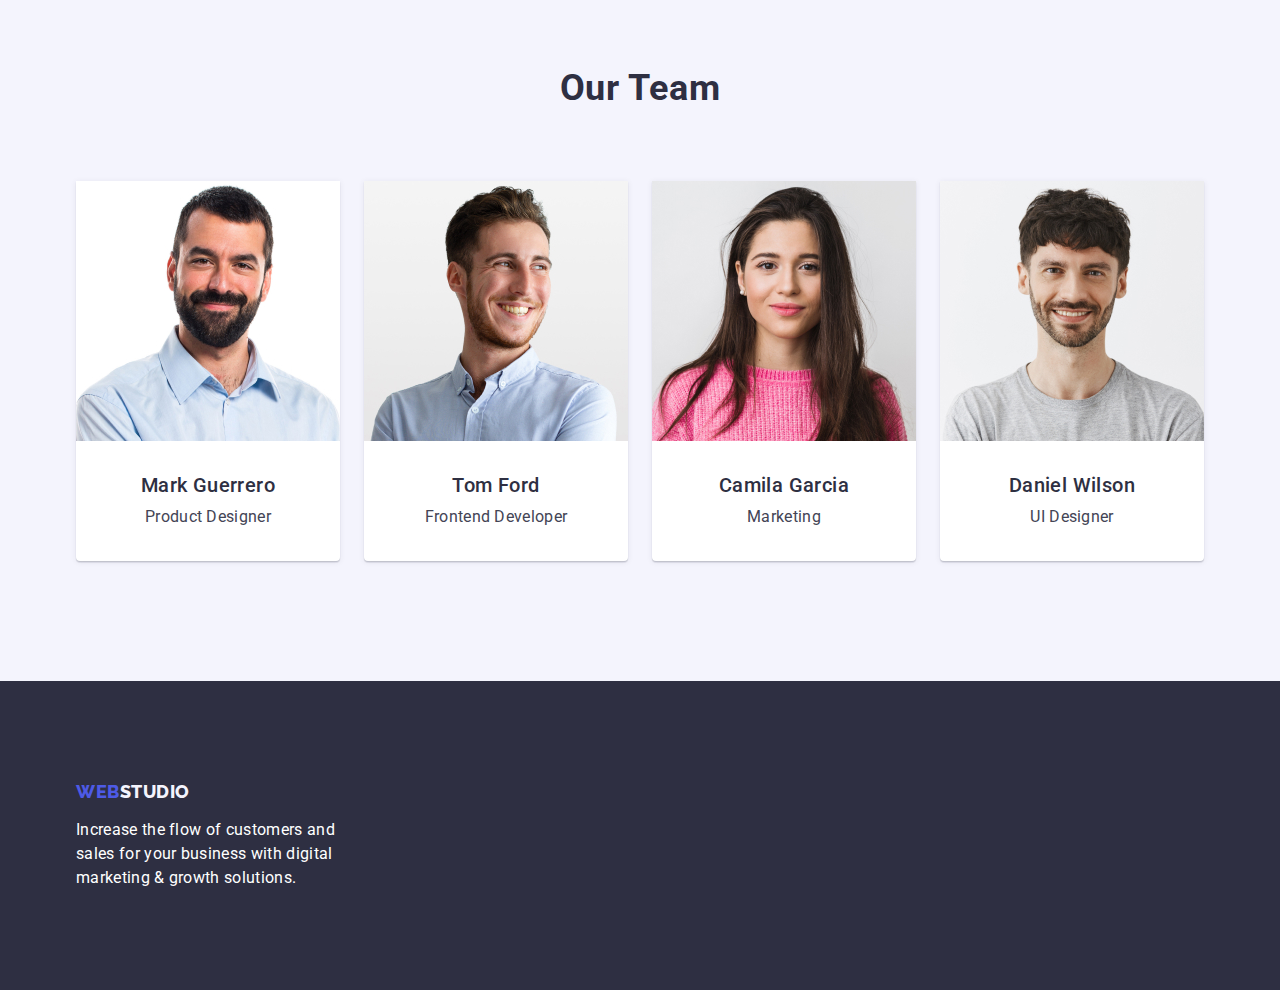
==== commit e3c62fc5: "end" ====
--- a/index.html
+++ b/index.html
@@ -72,7 +72,7 @@
       <!-- Section_1 -->
       <section class="section-first">
         <div class="container">
-          <h2 class="section-title">Section-first</h2>
+          <h2 class="section-first visual-hiden">Section-first</h2>
           <ul class="sectionfirst-list list">
             <li class="box">
               <h3 class="title-first">Strategy</h3>
